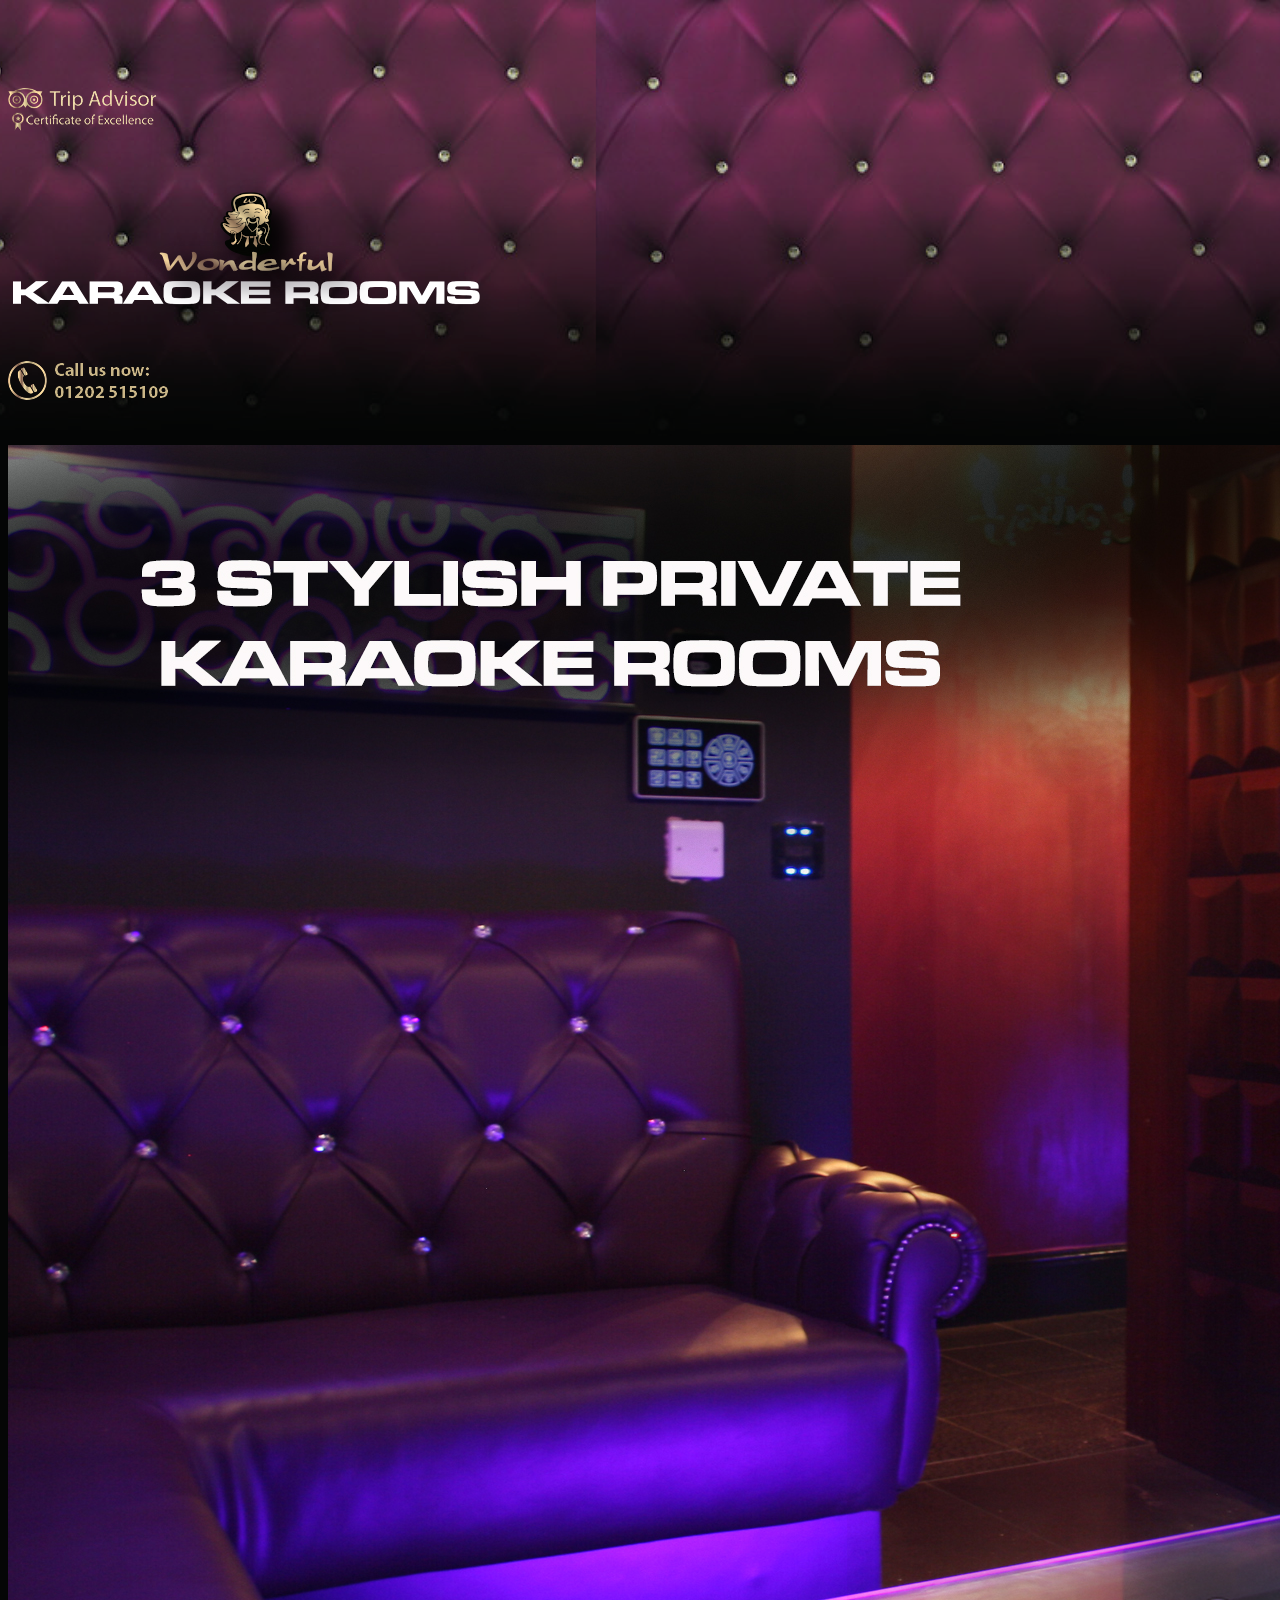
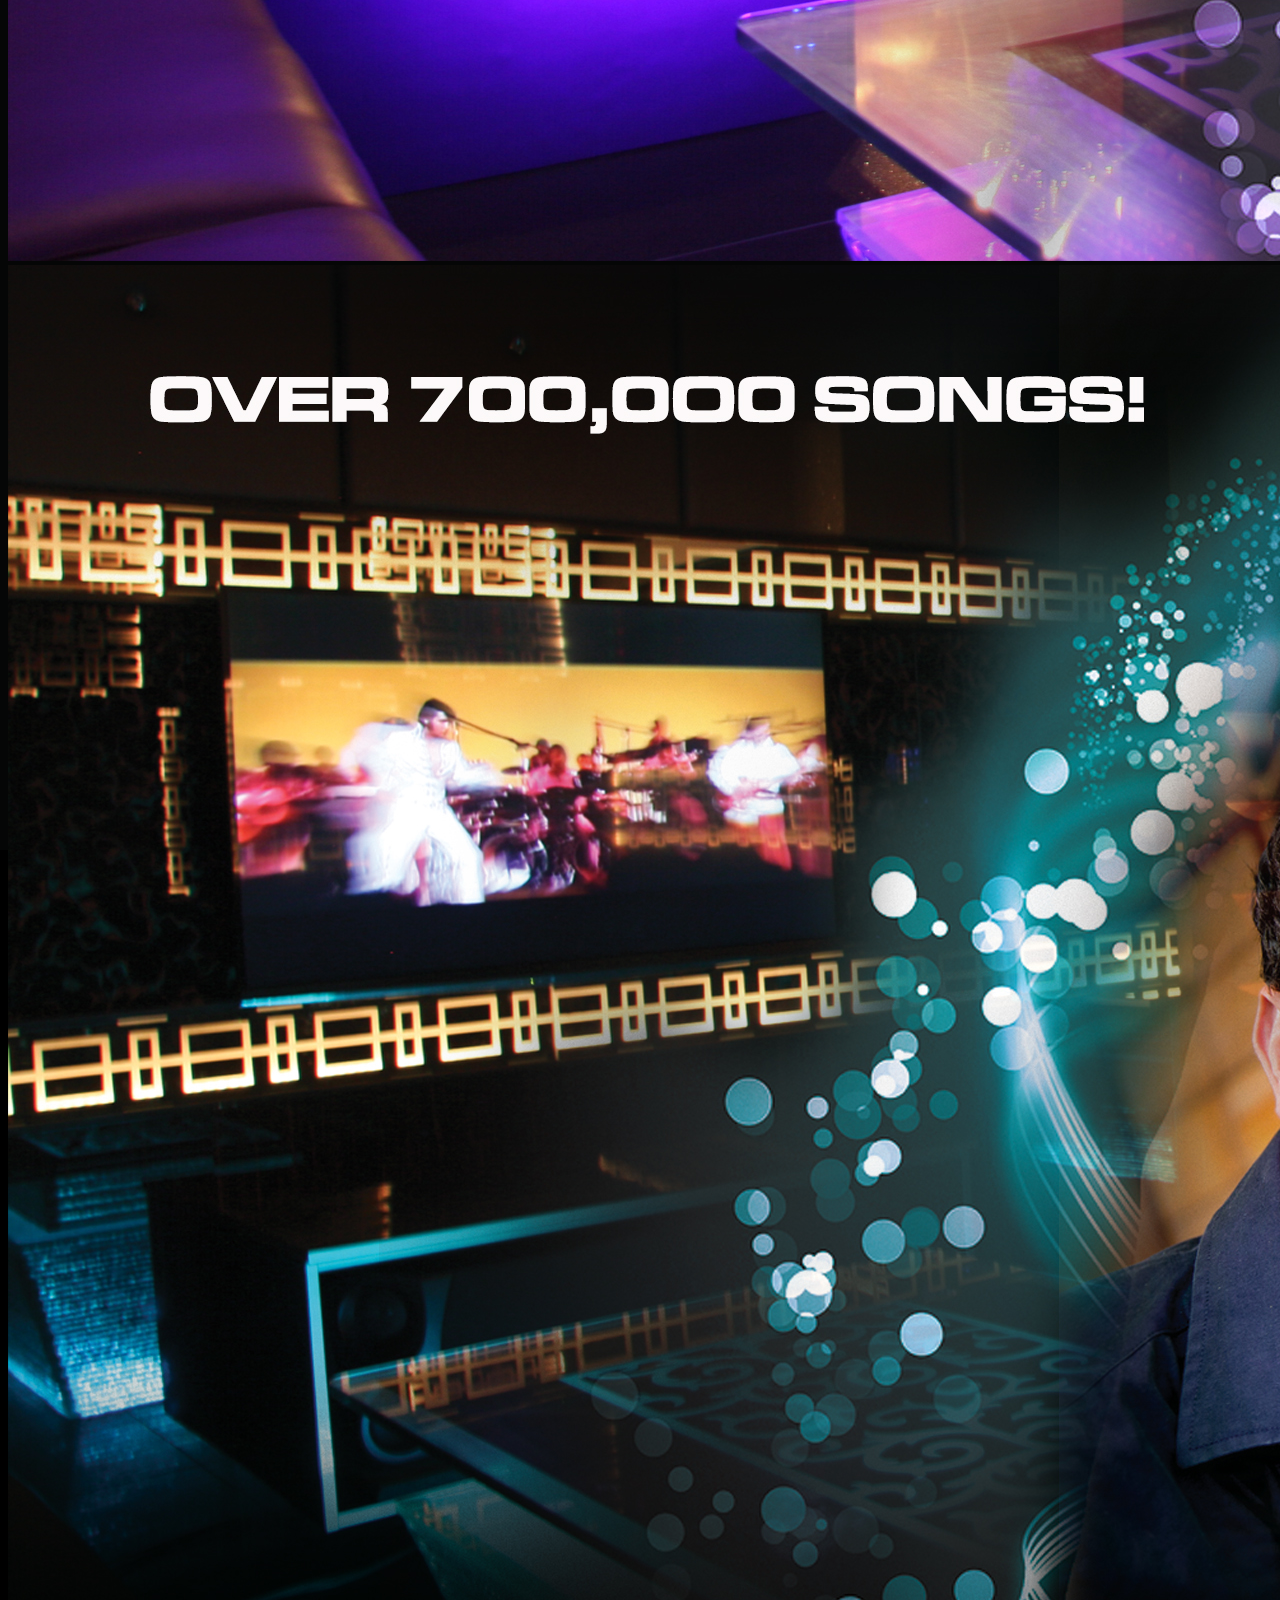
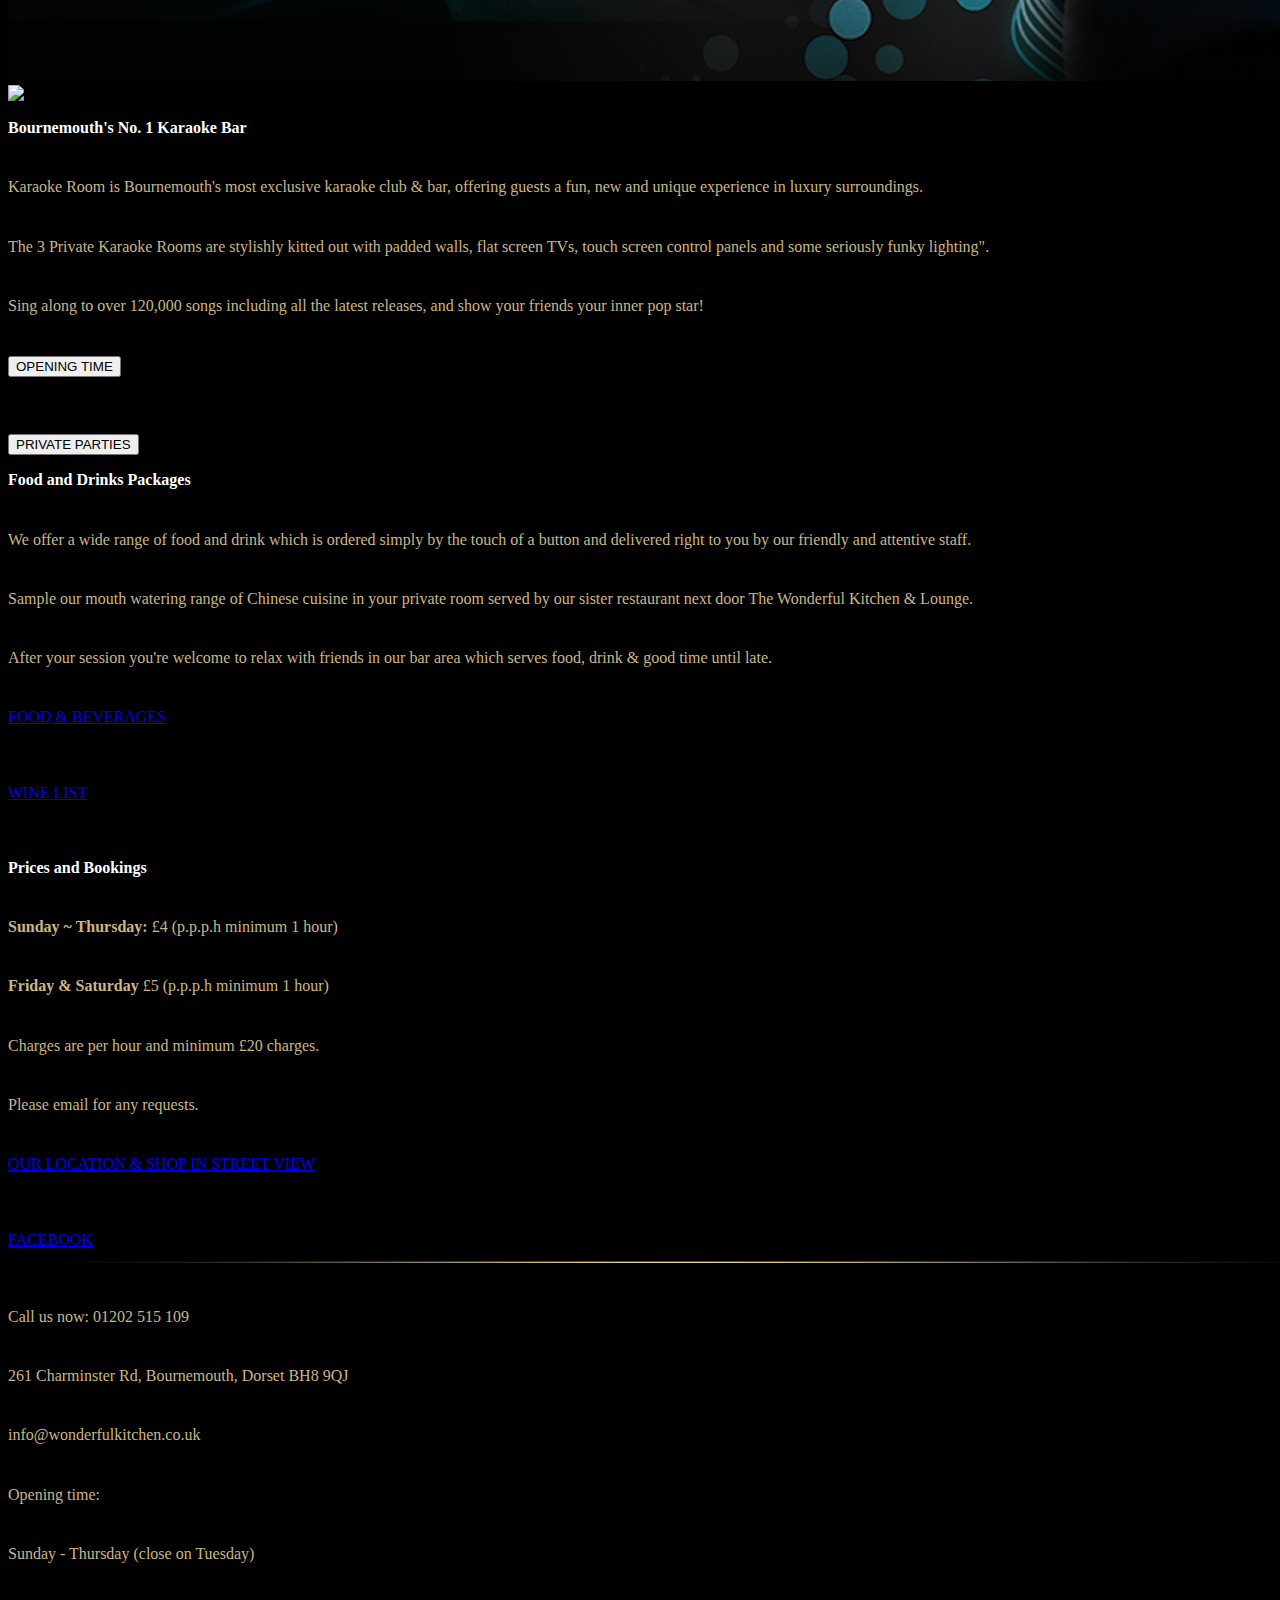
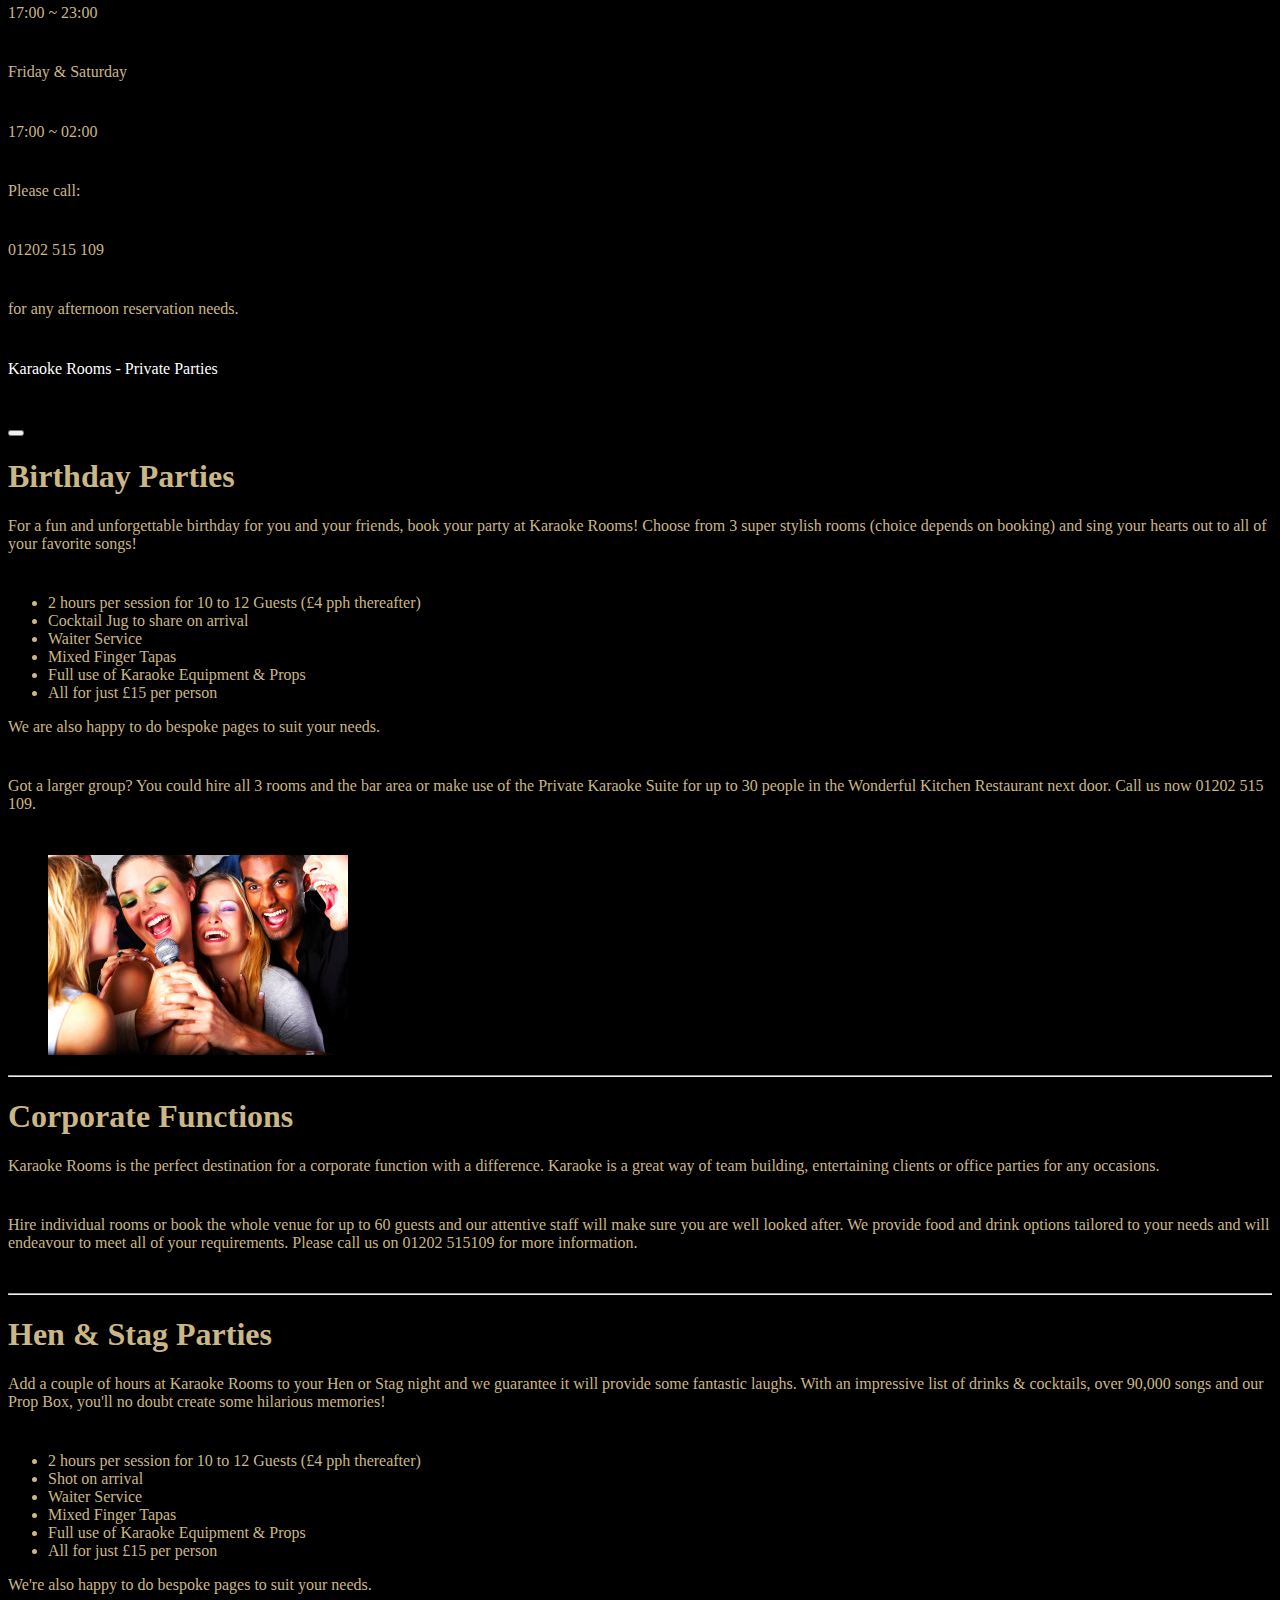
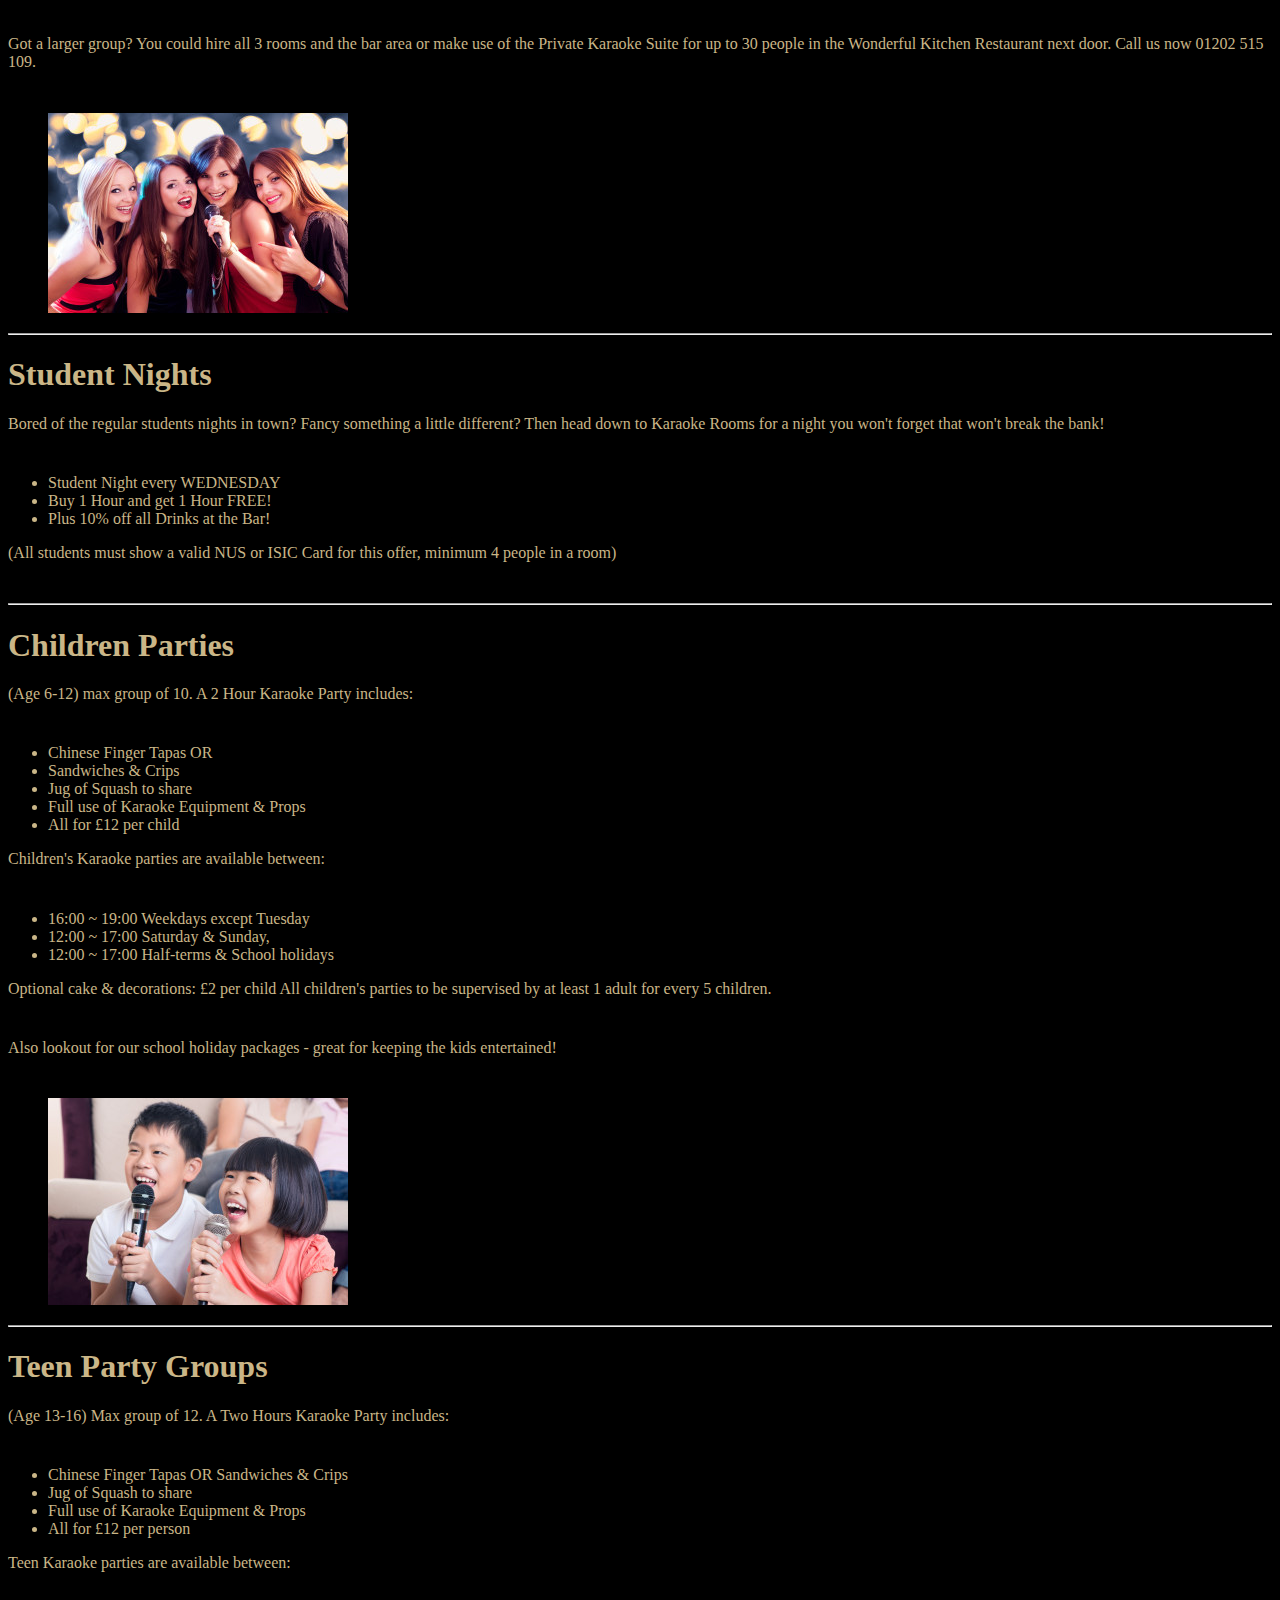
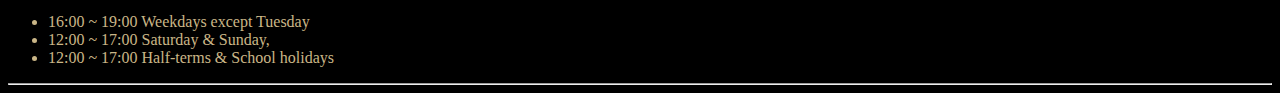
==== contents/html/karaoke/index.html @ a564f845 "fix: update karaoke rooms description." ====
<!DOCTYPE html>
<html lang="en">

<head>
    <meta charset="UTF-8">
    <meta name="viewport" content="width=device-width, initial-scale=1.0">
    <title>Wonderful Karaoke Rooms</title>
    <link rel="stylesheet" href="https://cdn.jsdelivr.net/npm/bulma@0.8.0/css/bulma.min.css">
    <link rel="stylesheet" href="https://cdn.jsdelivr.net/npm/bulma-carousel@4.0.4/dist/css/bulma-carousel.min.css">
    <link rel="stylesheet" href="../../../css/karaoke.css">
    <script defer src="https://use.fontawesome.com/releases/v5.3.1/js/all.js"></script>
</head>

<body background="../../../images/karaoke/backgroundK.png">
    <section class="hero is-fullheight">
        <div class="hero-head">
            <nav class="level">
                <p class="level-item has-text-centered">
                    <img src="../../../images/tripadvisory.png" alt="trip advisory">
                </p>
                <p class="level-item has-text-centered">
                    <a href="https://www.wonderfulkitchen.co.uk/">
                        <img src="../../../images/karaoke/karaoke-logo.png" alt="logo">
                    </a>
                </p>
                <p class="level-item has-text-centered">
                    <img src="../../../images/callus.png" alt="call us">
                </p>
            </nav>
        </div>
        <section class="section">
            <div class="container">
                <div id="carousel-demo" class="carousel">
                    <div class="item-1">
                        <img src="../../../images/karaoke/sliders/sliderK1.jpg" alt="First slide">
                    </div>
                    <div class="item-2">
                        <img src="../../../images/karaoke/sliders/sliderK2.jpg" alt="Second slide">
                    </div>
                    <div class="item-3">
                        <img src="../../../images/karaoke/sliders/sliderK3.png" alt="Third slide">
                    </div>
                </div>
            </div>
        </section>
        <section class="section">
            <div class="tile is-ancestor has-text-centered">
                <div class="tile is-parent">
                    <article class="tile is-child">
                        <p class="subtitle">Bournemouth&#39;s No. 1 Karaoke Bar</p>
                        <p>Karaoke Room is Bournemouth&#39;s most exclusive karaoke club &amp; bar,
                            offering guests a fun, new and unique experience in luxury surroundings.</p>
                        <p>The 3 Private Karaoke Rooms are stylishly kitted out with padded walls, flat screen
                            TVs, touch screen control panels and some seriously funky lighting".</p>
                        <p>Sing along to over 120,000 songs including all the latest releases, and show your
                            friends your inner pop star!</p>
                        <button class="button is-dark is-fullwidth modal-button" data-target="modal-hours"
                            aria-haspopup="true">OPENING TIME</button>
                        <p></p>
                        <button class="button is-dark is-fullwidth modal-button" data-target="modal-ter"
                            aria-haspopup="true">PRIVATE PARTIES</button>
                    </article>
                </div>
                <div class="tile is-parent">
                    <article class="tile is-child">
                        <p class="subtitle">Food and Drinks Packages</p>
                        <p>We offer a wide range of food and drink which is ordered simply by the touch of a button and
                            delivered right to you by our friendly and attentive staff.</p>
                        <p>Sample our mouth watering range of Chinese cuisine in your private room served by our sister
                            restaurant next door The Wonderful Kitchen &amp; Lounge.</p>
                        <p>After your session you&#39;re welcome to relax with friends in our bar area which serves
                            food, drink &amp; good time until late.</p>
                        <a class="button is-dark is-fullwidth" href="../../../contents/pdf/karaoke/karaoke_rooms_food_and_beverages.pdf" role="button"
                            target="_blank">FOOD & BEVERAGES</a>
                        <p></p>
                        <a class="button is-dark is-fullwidth" href="../../../contents/pdf/karaoke/karaoke_rooms_wine_list.pdf" role="button"
                            target="_blank">WINE LIST</a>
                        <p></p>
                    </article>
                </div>
                <div class="tile is-parent">
                    <article class="tile is-child">
                        <p class="subtitle">Prices and Bookings</p>
                        <p><b>Sunday ~ Thursday:</b> &#163;4 (p.p.p.h minimum 1 hour)</p>
                        <p><b>Friday &amp; Saturday</b> &#163;5 (p.p.p.h minimum 1 hour)</p>
                        <p>Charges are per hour and minimum &#163;20 charges.</p>
                        <p>Please email for any requests.</p>
                        <a class="button is-success is-fullwidth" href="https://goo.gl/maps/8s7UKmbwJpD2" role="
                            button" target="_blank">OUR LOCATION &amp; SHOP IN STREET VIEW</a>
                        <p></p>
                        <a class="button is-link is-fullwidth" href="https://www.facebook.com/wonderfulkitchen"
                            role="button" target="_blank">FACEBOOK</a>
                    </article>
                </div>
            </div>
        </section>
        <div id="largeline">
            <img src="../../../images/linelarge.png" alt="separator">
        </div>
        <div class="hero-foot">
            <div class="container has-text-centered">
                <p>Call us now: 01202 515 109</p>
                <p>261 Charminster Rd, Bournemouth, Dorset BH8 9QJ</p>
                <p>info@wonderfulkitchen.co.uk</p>
            </div>
        </div>
    </section>

    <!-- Karaoke Opening Hours -->
    <div id="modal-hours" class="modal">
        <div class="modal-background"></div>
        <div class="modal-card has-text-centered">
            <section class="modal-card-body">
                <div class="content">
                    <p>Opening time:</p>
                    <p>Sunday - Thursday (close on Tuesday)</p>
                    <p>17:00 ~ 23:00</p>
                    <p>Friday & Saturday</p>
                    <p>17:00 ~ 02:00</p>
                    <p>Please call:</p>
                    <p>01202 515 109</p>
                    <p>for any afternoon reservation needs.</p>
                </div>
            </section>
        </div>
    </div>

    <!-- Karaoke Info Modal -->
    <div id="modal-ter" class="modal">
        <div class="modal-background"></div>
        <div class="modal-card">
            <header class="modal-card-head">
                <p class="modal-card-title has-text-centered">Karaoke Rooms - Private Parties</p>
                <button class="delete" aria-label="close"></button>
            </header>
            <section class="modal-card-body">
                <div class="content">
                    <h1 class="has-text-centered">Birthday Parties</h1>
                    <p>For a fun and unforgettable birthday for you and your friends, book your party at Karaoke Rooms!
                        Choose from 3 super stylish rooms (choice depends on booking) and sing your hearts out to all of
                        your favorite songs!</p>
                    <ul>
                        <li>2 hours per session for 10 to 12 Guests (&#163;4 pph thereafter)</li>
                        <li>Cocktail Jug to share on arrival</li>
                        <li>Waiter Service</li>
                        <li>Mixed Finger Tapas</li>
                        <li>Full use of Karaoke Equipment &amp; Props</li>
                        <li>All for just &#163;15 per person</li>
                    </ul>
                    <p>We are also happy to do bespoke pages to suit your needs.</p>
                    <p>Got a larger group? You could hire all 3 rooms and the bar area or make use of the Private
                        Karaoke Suite for up to 30 people in the Wonderful Kitchen Restaurant next door. Call us now
                        01202 515 109.</p>
                    <figure class="image is-4by3">
                        <img src="../../../images/karaoke/birthday.jpg" alt="Birthday Parties">
                    </figure>
                    <hr />
                    <h1 class="has-text-centered">Corporate Functions</h1>
                    <p>Karaoke Rooms is the perfect destination for a corporate function with a difference. Karaoke is a
                        great way of team building, entertaining clients or office parties for any occasions.</p>
                    <p>Hire individual rooms or book the whole venue for up to 60 guests and our attentive staff will
                        make sure you are well looked after. We provide food and drink options tailored to your needs
                        and will endeavour to meet all of your requirements. Please call us on 01202 515109 for more
                        information.</p>
                    <hr />
                    <h1 class="has-text-centered">Hen &amp; Stag Parties</h1>
                    <p>Add a couple of hours at Karaoke Rooms to your Hen or Stag night and we guarantee it will provide
                        some fantastic laughs. With an impressive list of drinks &amp; cocktails, over 90,000 songs and
                        our Prop Box, you&#39;ll no doubt create some hilarious memories!</p>
                    <ul>
                        <li>2 hours per session for 10 to 12 Guests (&#163;4 pph thereafter)</li>
                        <li>Shot on arrival</li>
                        <li>Waiter Service</li>
                        <li>Mixed Finger Tapas</li>
                        <li>Full use of Karaoke Equipment &amp; Props</li>
                        <li>All for just &#163;15 per person</li>
                    </ul>
                    <p>We&#39;re also happy to do bespoke pages to suit your needs.</p>
                    <p>Got a larger group? You could hire all 3 rooms and the bar area or make use of the Private
                        Karaoke Suite for up to 30 people in the Wonderful Kitchen Restaurant next door. Call us now
                        01202 515 109.</p>
                    <figure class="image is-4by3">
                        <img src="../../../images/karaoke/henNight.jpg" alt="Hen &amp; Stag Parties">
                    </figure>
                    <hr />
                    <h1 class="has-text-centered">Student Nights</h1>
                    <p>Bored of the regular students nights in town? Fancy something a little different? Then head down
                        to Karaoke Rooms for a night you won&#39;t forget that won&#39;t break the bank!</p>
                    <ul>
                        <li>Student Night every WEDNESDAY</li>
                        <li>Buy 1 Hour and get 1 Hour FREE!</li>
                        <li>Plus 10% off all Drinks at the Bar!</li>
                    </ul>
                    <p>(All students must show a valid NUS or ISIC Card for this offer, minimum 4 people in a room)</p>
                    <hr />
                    <h1 class="has-text-centered">Children Parties</h1>
                    <p>(Age 6-12) max group of 10. A 2 Hour Karaoke Party includes:</p>
                    <ul>
                        <li>Chinese Finger Tapas OR</li>
                        <li>Sandwiches &amp; Crips</li>
                        <li>Jug of Squash to share</li>
                        <li>Full use of Karaoke Equipment &amp; Props</li>
                        <li>All for &#163;12 per child</li>
                    </ul>
                    <p>Children&#39;s Karaoke parties are available between:</p>
                    <ul>
                        <li>16:00 ~ 19:00 Weekdays except Tuesday</li>
                        <li>12:00 ~ 17:00 Saturday &amp; Sunday,</li>
                        <li>12:00 ~ 17:00 Half-terms &amp; School holidays</li>
                    </ul>
                    <p>Optional cake &amp; decorations: &#163;2 per child All children&#39;s parties to be
                        supervised by at least 1 adult for every 5 children.</p>
                    <p>Also lookout for our school holiday packages - great for keeping the kids entertained!</p>
                    <figure class="image is-4by3">
                        <img src="../../../images/karaoke/children.jpg" alt="Children Parties">
                    </figure>
                    <hr />
                    <h1 class="has-text-centered">Teen Party Groups</h1>
                    <p>(Age 13-16) Max group of 12. A Two Hours Karaoke Party includes:</p>
                    <ul>
                        <li>Chinese Finger Tapas OR Sandwiches &amp; Crips</li>
                        <li>Jug of Squash to share</li>
                        <li>Full use of Karaoke Equipment &amp; Props</li>
                        <li>All for &#163;12 per person</li>
                    </ul>
                    <p>Teen Karaoke parties are available between:</p>
                    <ul>
                        <li>16:00 ~ 19:00 Weekdays except Tuesday</li>
                        <li>12:00 ~ 17:00 Saturday &amp; Sunday,</li>
                        <li>12:00 ~ 17:00 Half-terms &amp; School holidays</li>
                    </ul>
                    <hr />
                </div>
            </section>
        </div>
    </div>

    <script src="../../../js/modal.js"></script>
    <script src="https://cdn.jsdelivr.net/npm/bulma-carousel@4.0.4/dist/js/bulma-carousel.min.js"></script>
    <script>
        bulmaCarousel.attach('#carousel-demo', {
            slidesToScroll: 1,
            slidesToShow: 1
        });
    </script>
</body>

</html>
---- css/karaoke.css ----
body {
    background-color: black;
    background-image: url("../images/karaoke/backgroundK.png");
    background-repeat: repeat-x;
}

p {
    color: #cab687;
    padding-bottom: 2%;
}

p a {
    color: #cab687;
}

p.subtitle {
    font-weight: bold;
    color: white;
}

ul {
    color: #000;
}

.level {
    padding-top: 5%;
}

.hero-body {
    padding-top: 5%;
}

#largeline {
    text-align: center;
    padding-bottom: 2%;
}

#modal-hours .modal-card-head {
        background-color: black;
}

#modal-hours .modal-card-head p{
        color: white;
}

#modal-hours .modal-card-body {
        background-color: black;
}

#modal-ter .modal-card-head {
        background-color: black;
}

#modal-ter .modal-card-head p{
        color: white;
}

#modal-ter .modal-card-body {
        background-color: black;
}

#modal-ter .modal-card-body h1{
        color: #cab687;
}

#modal-ter .modal-card-body hr{
        background-color: #cab687;
}

#modal-ter .modal-card-body ul li{
        color: #cab687;
}
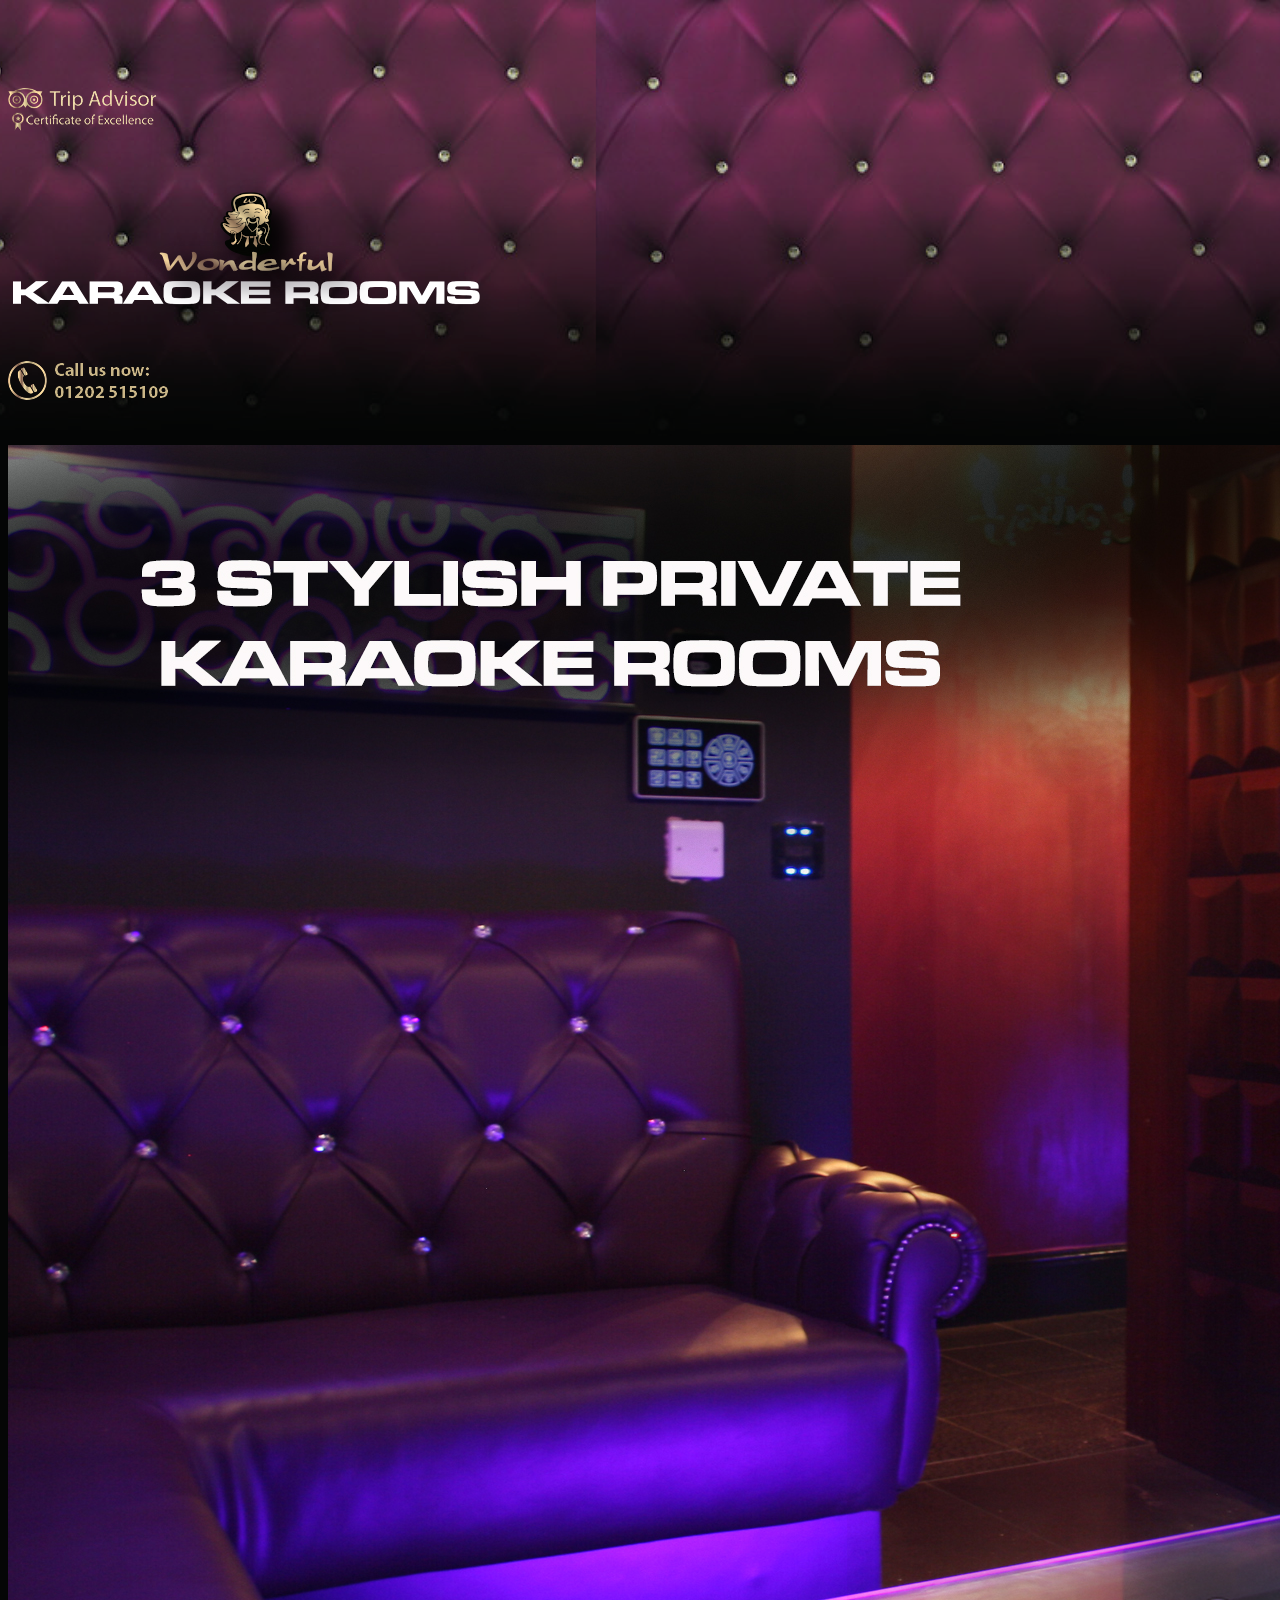
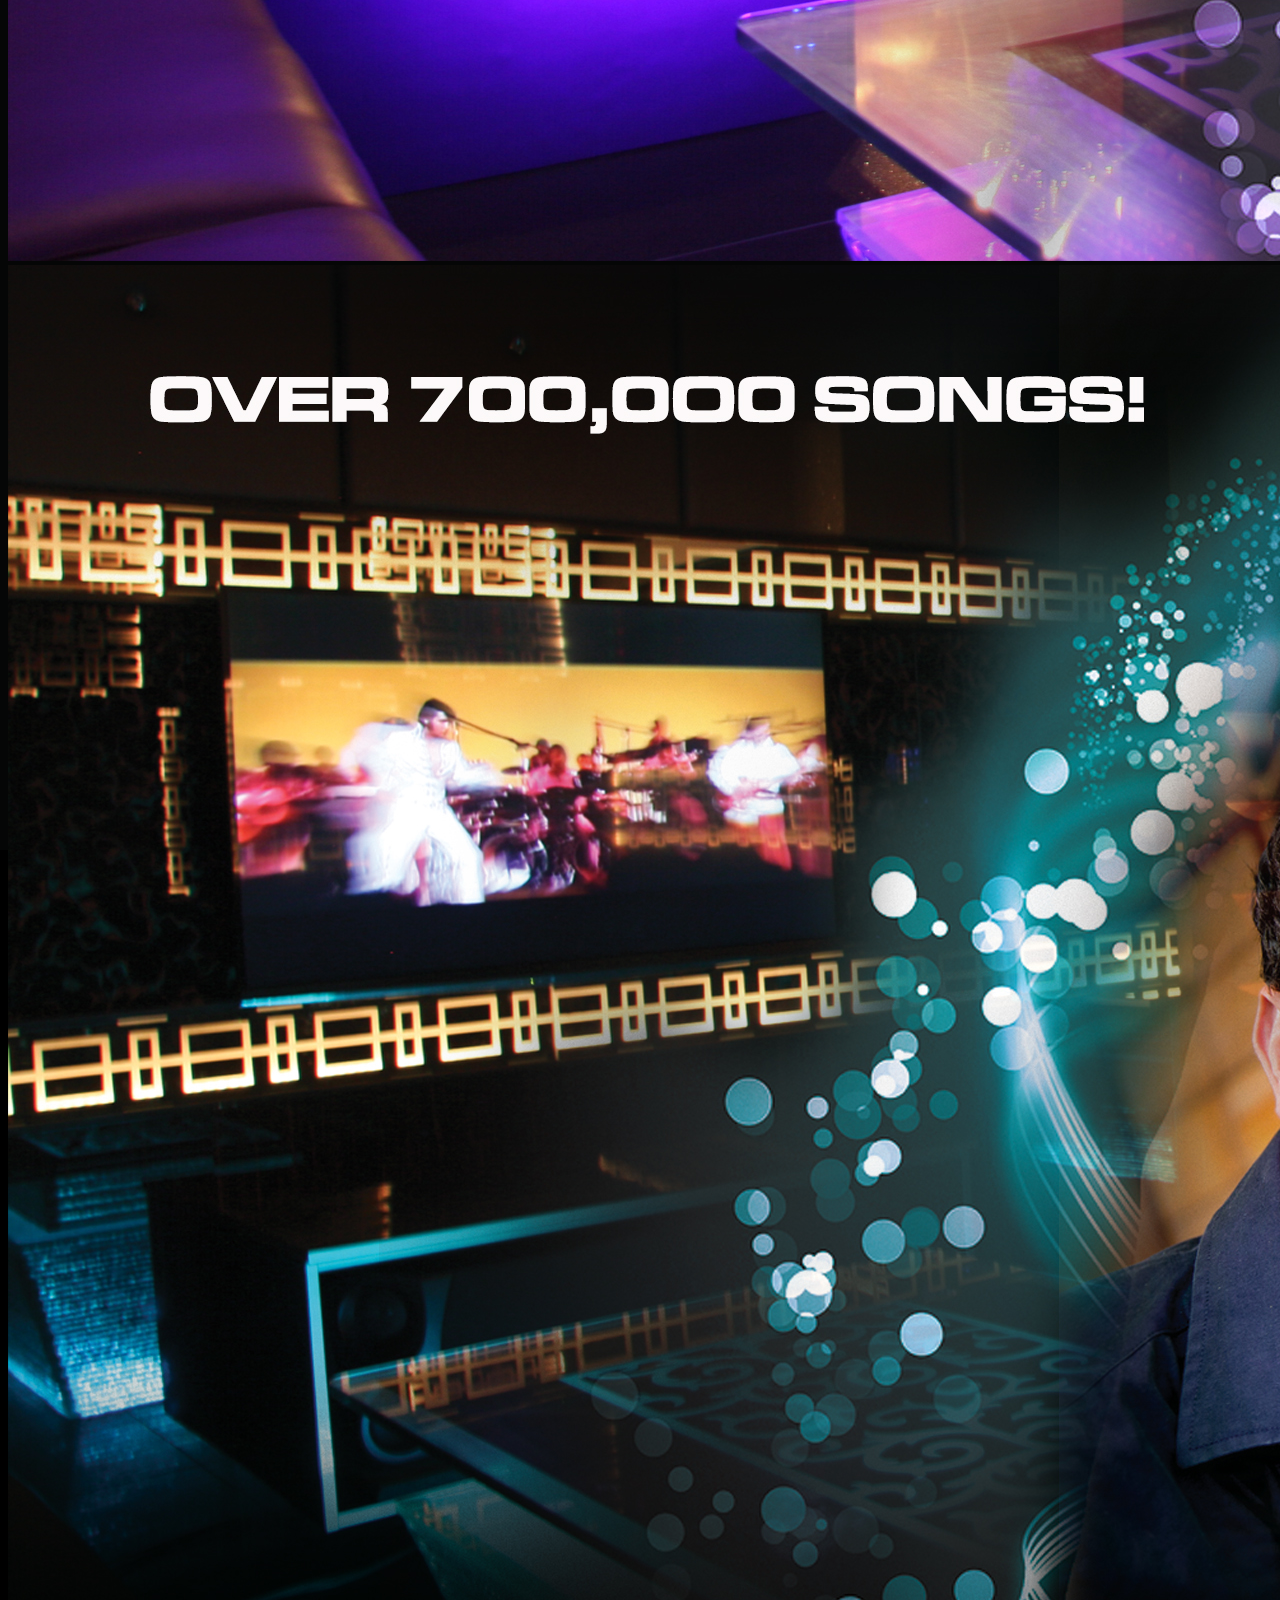
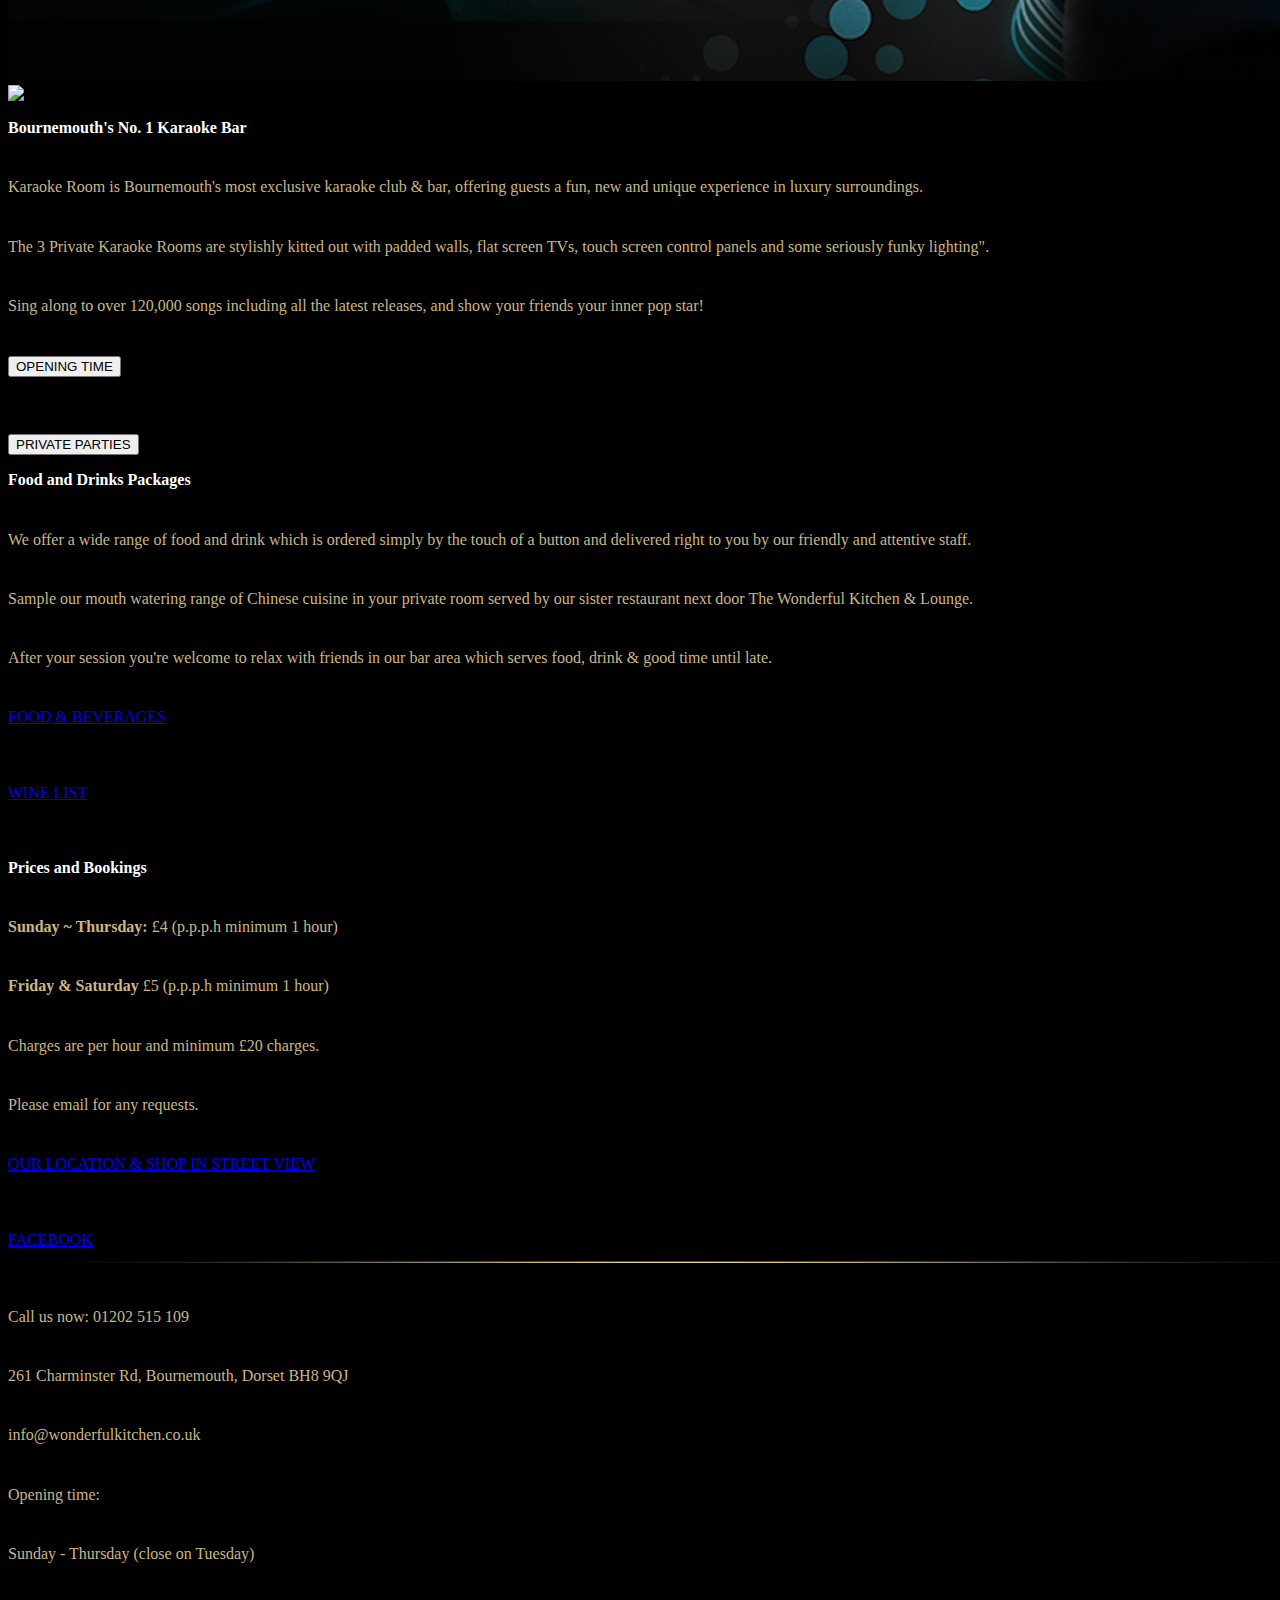
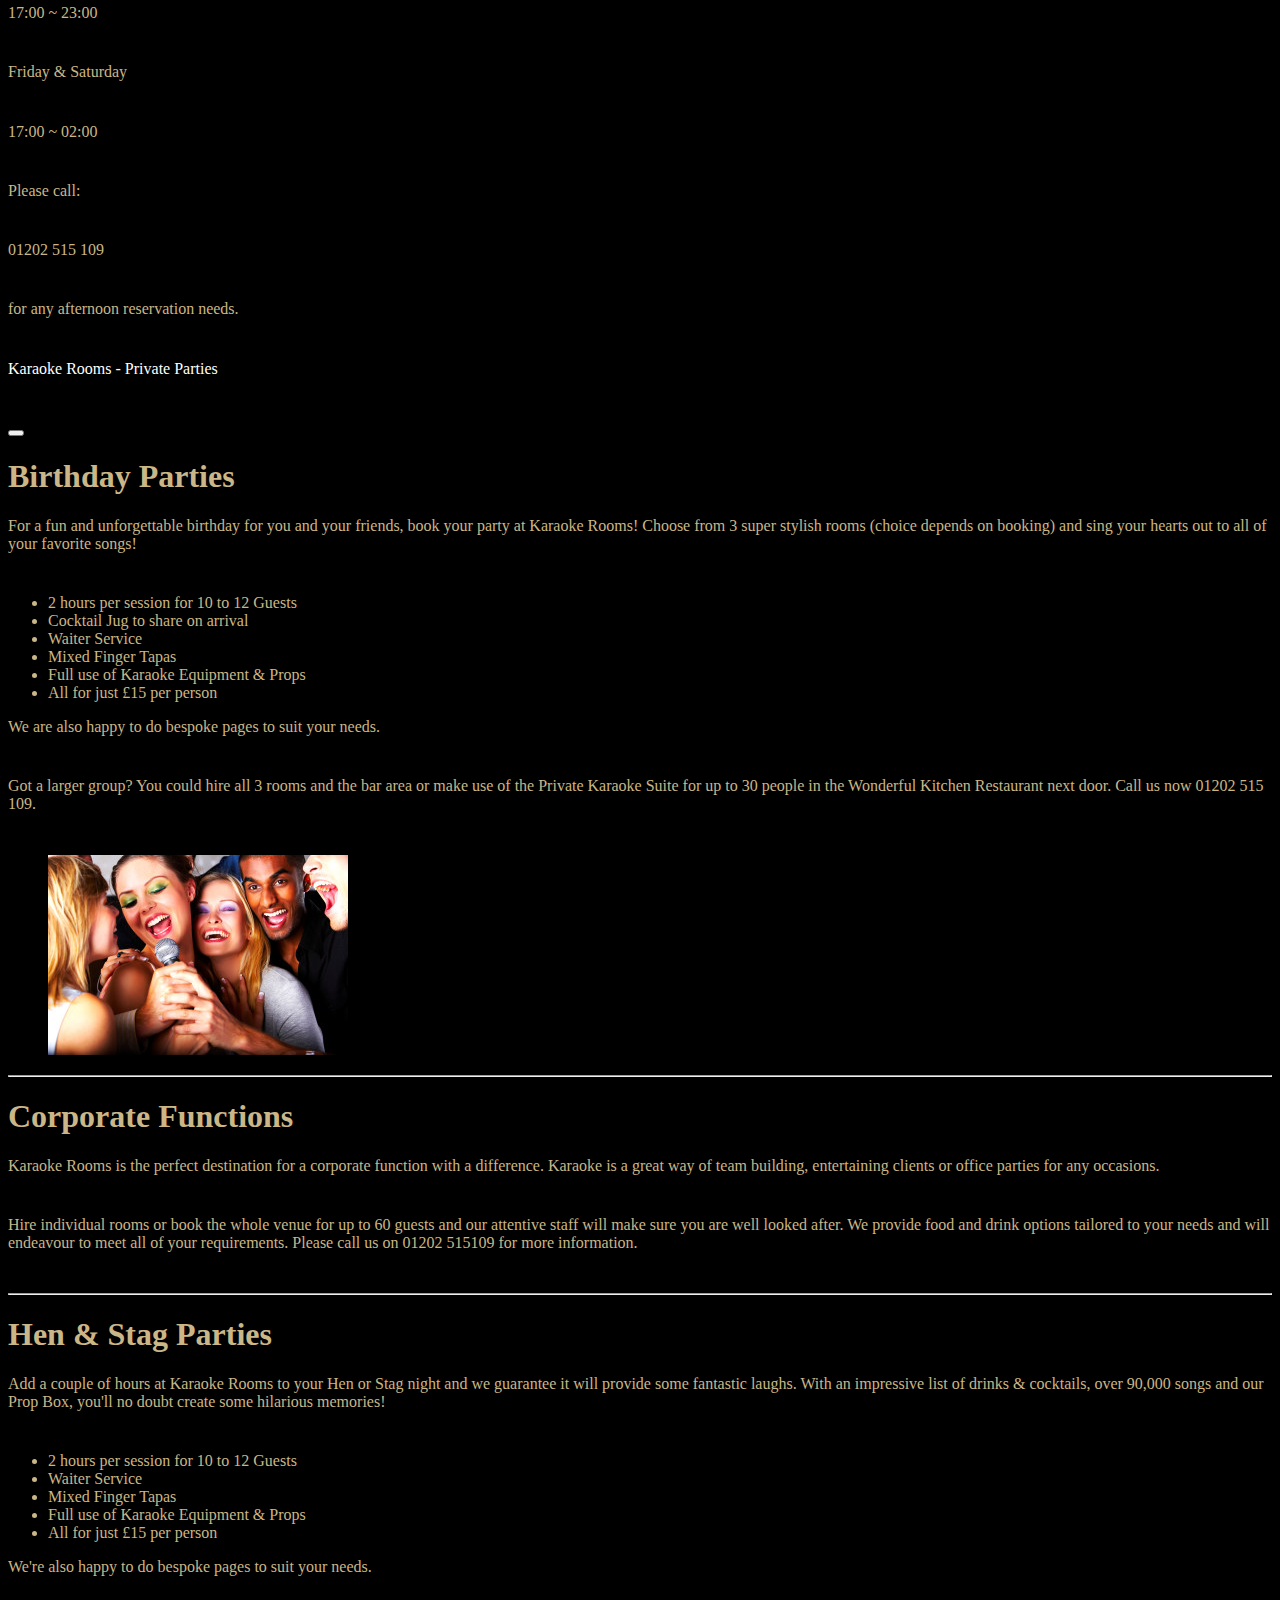
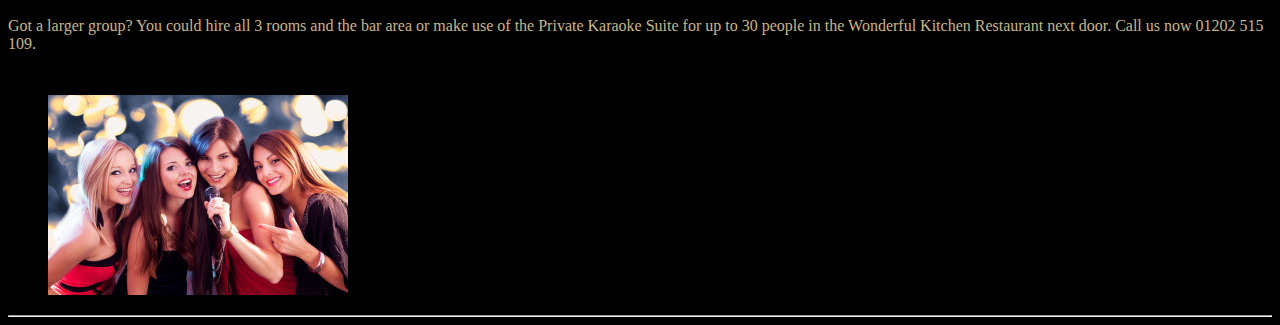
==== commit 4ad87852: "fix: update takeaway menu and karaoke parties." ====
--- a/contents/html/karaoke/index.html
+++ b/contents/html/karaoke/index.html
@@ -140,7 +140,7 @@
                         Choose from 3 super stylish rooms (choice depends on booking) and sing your hearts out to all of
                         your favorite songs!</p>
                     <ul>
-                        <li>2 hours per session for 10 to 12 Guests (&#163;4 pph thereafter)</li>
+                        <li>2 hours per session for 10 to 12 Guests</li>
                         <li>Cocktail Jug to share on arrival</li>
                         <li>Waiter Service</li>
                         <li>Mixed Finger Tapas</li>
@@ -168,8 +168,7 @@
                         some fantastic laughs. With an impressive list of drinks &amp; cocktails, over 90,000 songs and
                         our Prop Box, you&#39;ll no doubt create some hilarious memories!</p>
                     <ul>
-                        <li>2 hours per session for 10 to 12 Guests (&#163;4 pph thereafter)</li>
-                        <li>Shot on arrival</li>
+                        <li>2 hours per session for 10 to 12 Guests</li>
                         <li>Waiter Service</li>
                         <li>Mixed Finger Tapas</li>
                         <li>Full use of Karaoke Equipment &amp; Props</li>
@@ -183,53 +182,6 @@
                         <img src="../../../images/karaoke/henNight.jpg" alt="Hen &amp; Stag Parties">
                     </figure>
                     <hr />
-                    <h1 class="has-text-centered">Student Nights</h1>
-                    <p>Bored of the regular students nights in town? Fancy something a little different? Then head down
-                        to Karaoke Rooms for a night you won&#39;t forget that won&#39;t break the bank!</p>
-                    <ul>
-                        <li>Student Night every WEDNESDAY</li>
-                        <li>Buy 1 Hour and get 1 Hour FREE!</li>
-                        <li>Plus 10% off all Drinks at the Bar!</li>
-                    </ul>
-                    <p>(All students must show a valid NUS or ISIC Card for this offer, minimum 4 people in a room)</p>
-                    <hr />
-                    <h1 class="has-text-centered">Children Parties</h1>
-                    <p>(Age 6-12) max group of 10. A 2 Hour Karaoke Party includes:</p>
-                    <ul>
-                        <li>Chinese Finger Tapas OR</li>
-                        <li>Sandwiches &amp; Crips</li>
-                        <li>Jug of Squash to share</li>
-                        <li>Full use of Karaoke Equipment &amp; Props</li>
-                        <li>All for &#163;12 per child</li>
-                    </ul>
-                    <p>Children&#39;s Karaoke parties are available between:</p>
-                    <ul>
-                        <li>16:00 ~ 19:00 Weekdays except Tuesday</li>
-                        <li>12:00 ~ 17:00 Saturday &amp; Sunday,</li>
-                        <li>12:00 ~ 17:00 Half-terms &amp; School holidays</li>
-                    </ul>
-                    <p>Optional cake &amp; decorations: &#163;2 per child All children&#39;s parties to be
-                        supervised by at least 1 adult for every 5 children.</p>
-                    <p>Also lookout for our school holiday packages - great for keeping the kids entertained!</p>
-                    <figure class="image is-4by3">
-                        <img src="../../../images/karaoke/children.jpg" alt="Children Parties">
-                    </figure>
-                    <hr />
-                    <h1 class="has-text-centered">Teen Party Groups</h1>
-                    <p>(Age 13-16) Max group of 12. A Two Hours Karaoke Party includes:</p>
-                    <ul>
-                        <li>Chinese Finger Tapas OR Sandwiches &amp; Crips</li>
-                        <li>Jug of Squash to share</li>
-                        <li>Full use of Karaoke Equipment &amp; Props</li>
-                        <li>All for &#163;12 per person</li>
-                    </ul>
-                    <p>Teen Karaoke parties are available between:</p>
-                    <ul>
-                        <li>16:00 ~ 19:00 Weekdays except Tuesday</li>
-                        <li>12:00 ~ 17:00 Saturday &amp; Sunday,</li>
-                        <li>12:00 ~ 17:00 Half-terms &amp; School holidays</li>
-                    </ul>
-                    <hr />
                 </div>
             </section>
         </div>
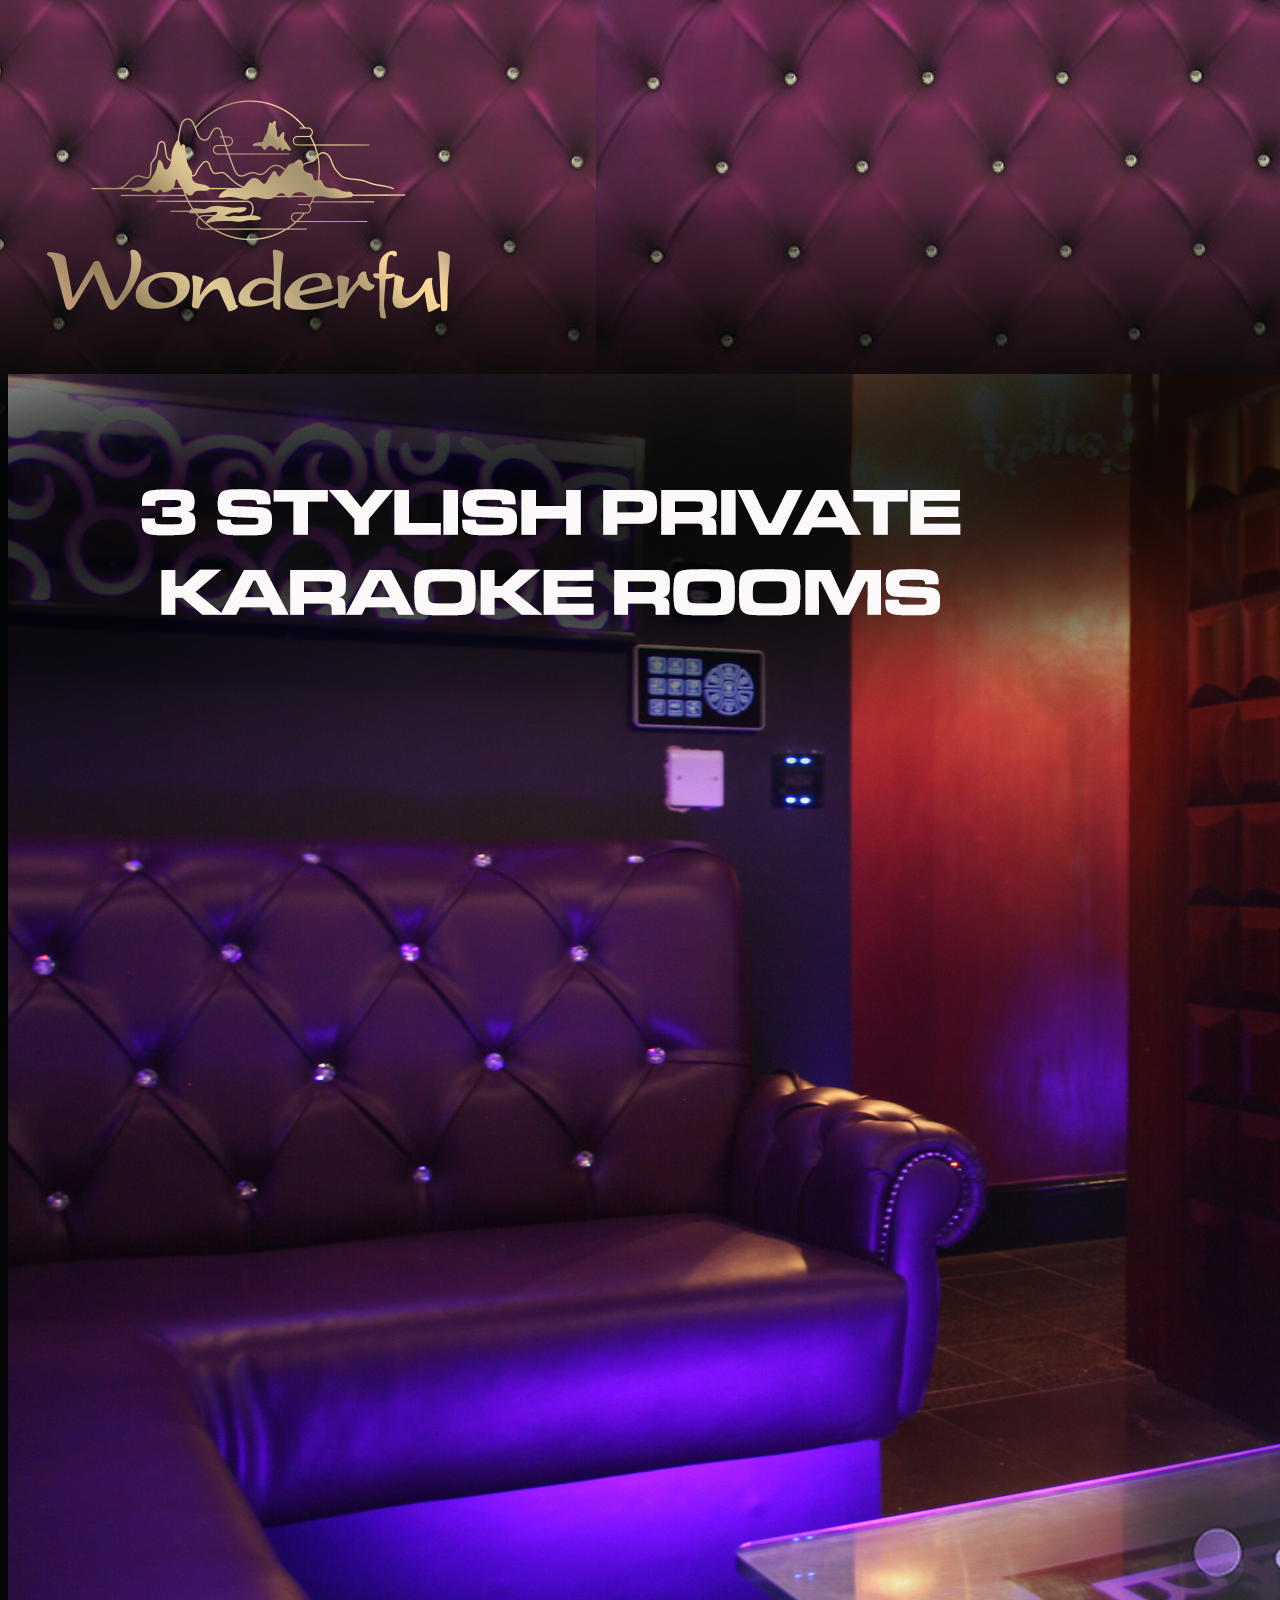
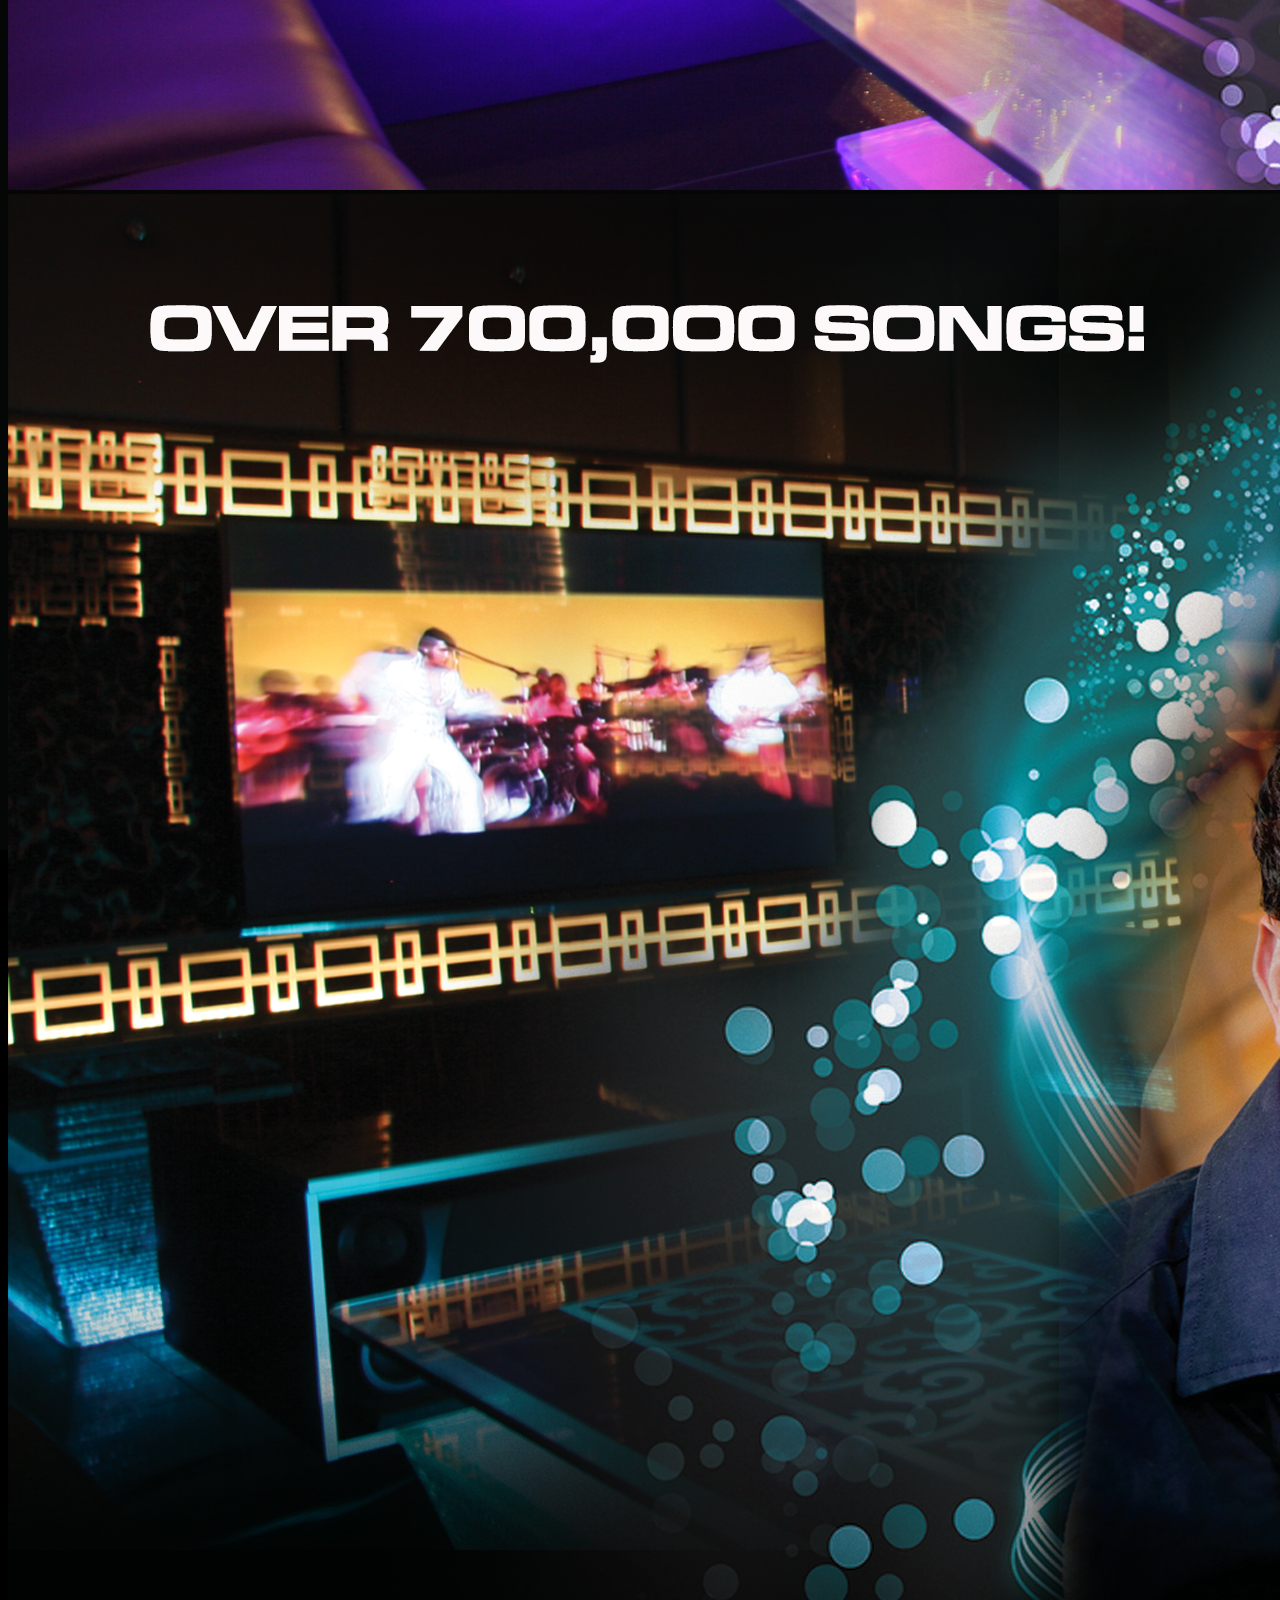
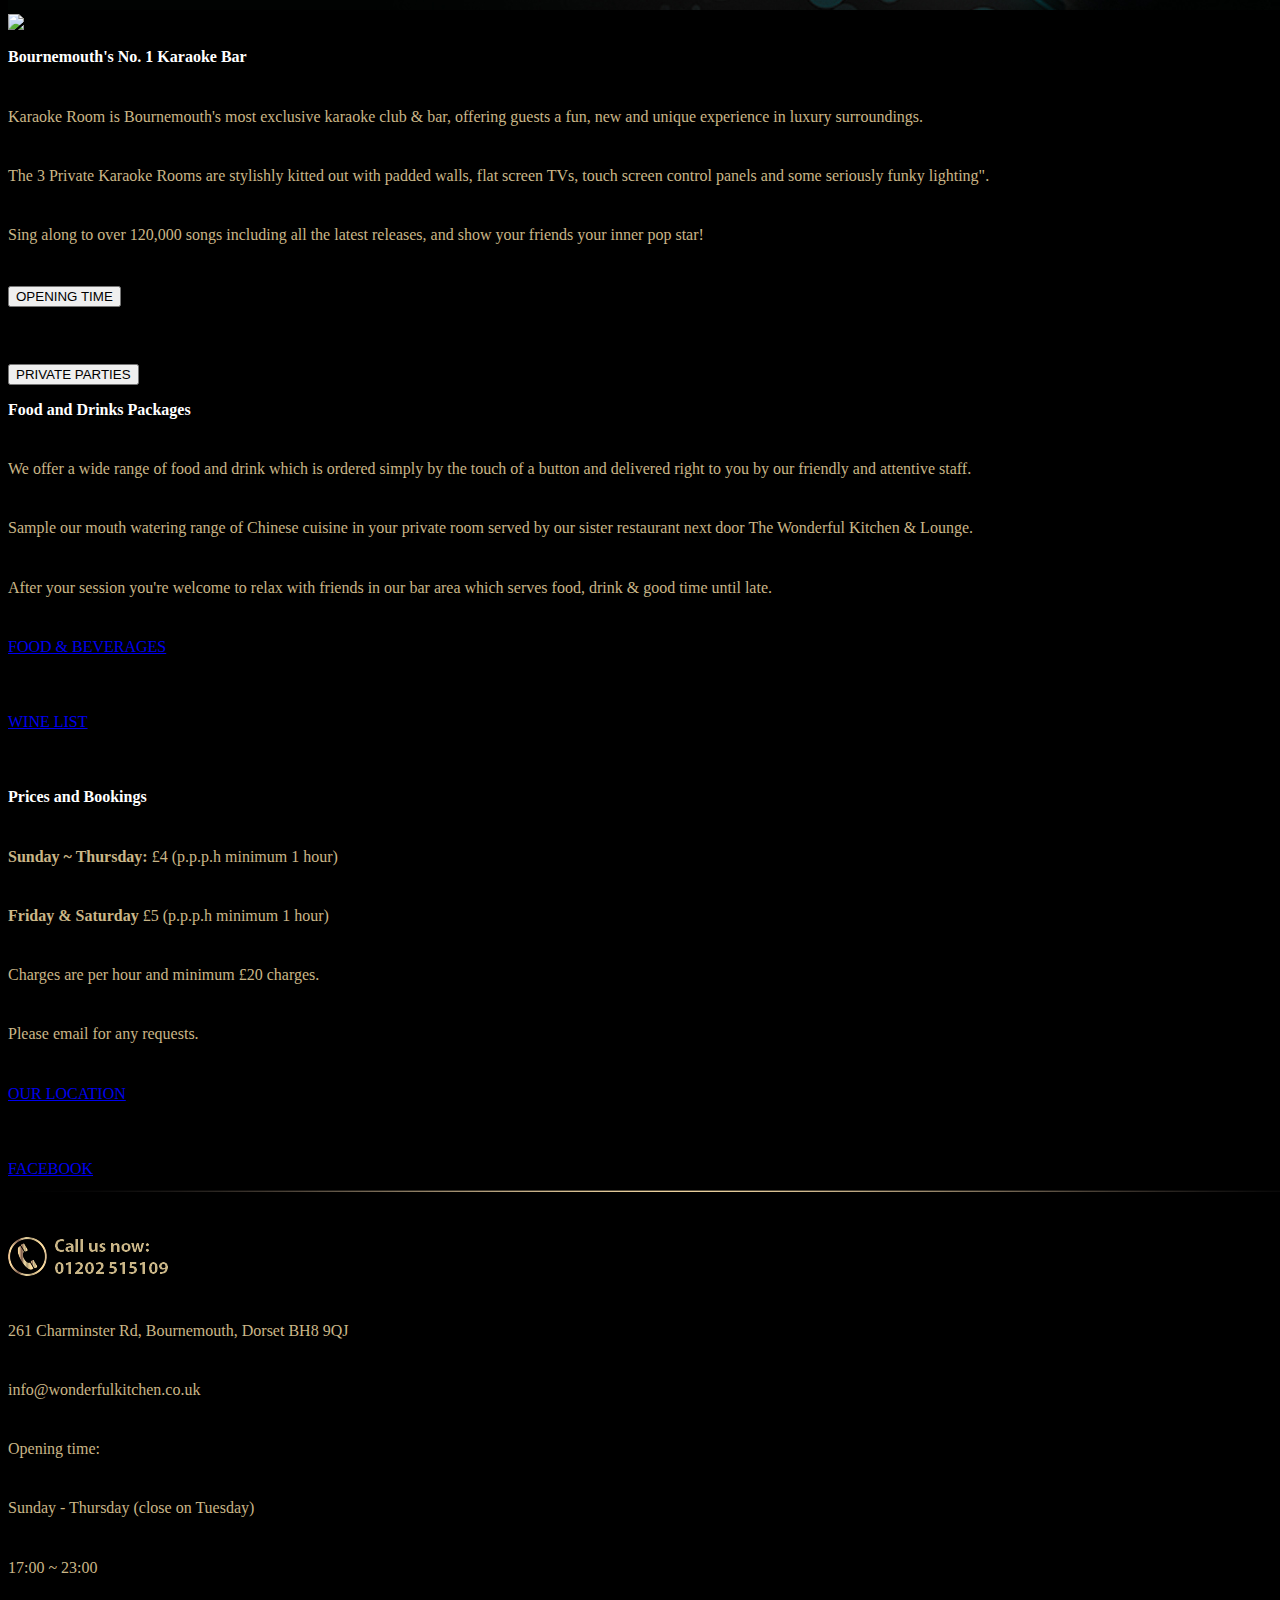
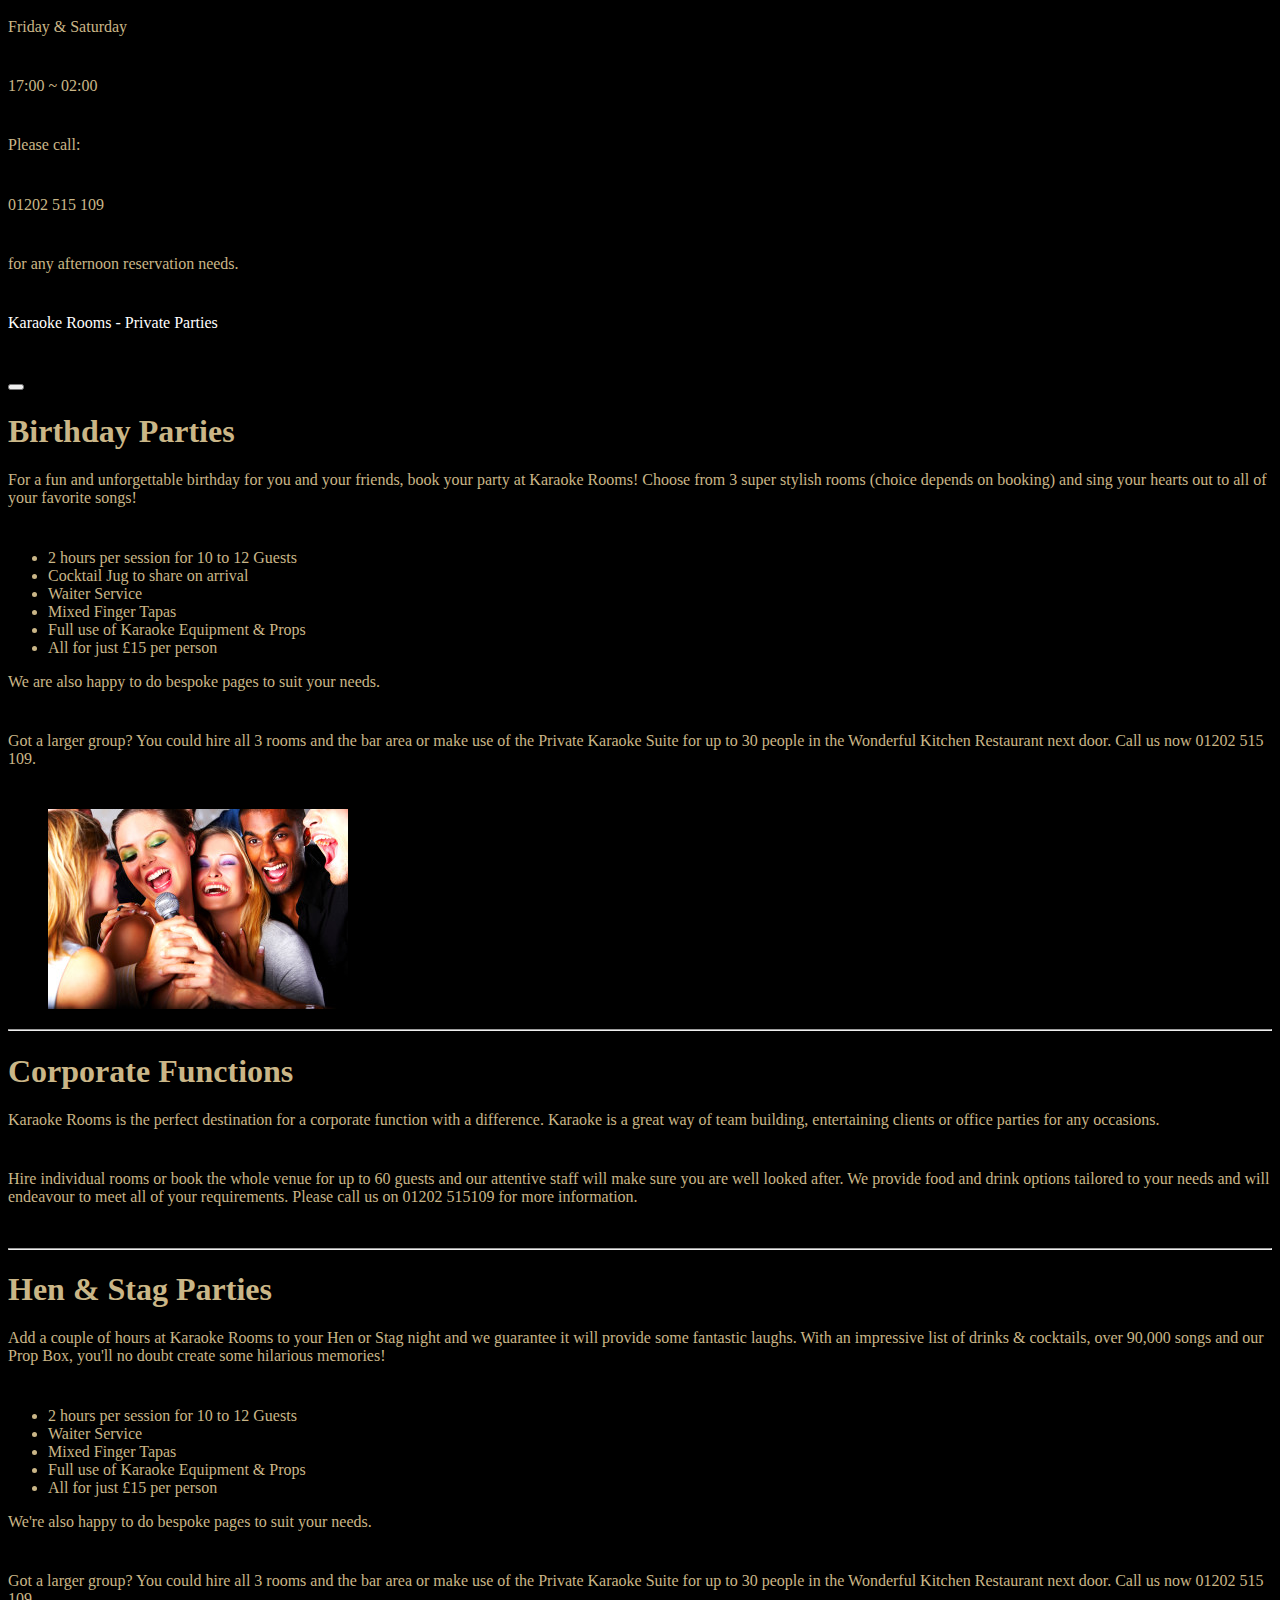
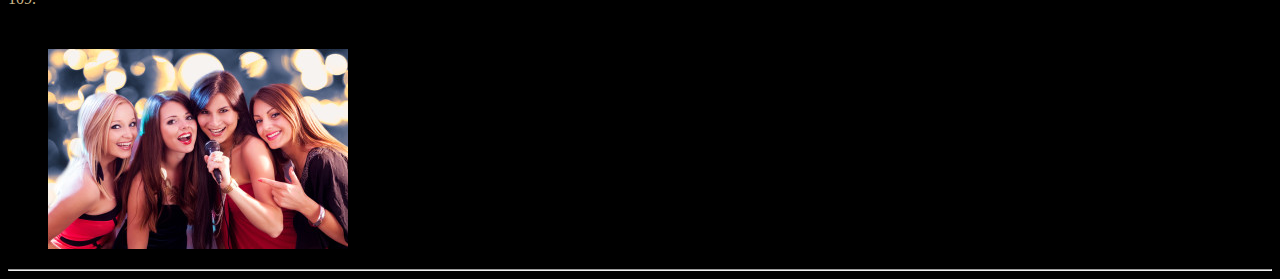
==== commit 3313a651: "fix: update garden description and call us info" ====
--- a/contents/html/karaoke/index.html
+++ b/contents/html/karaoke/index.html
@@ -5,7 +5,7 @@
     <meta charset="UTF-8">
     <meta name="viewport" content="width=device-width, initial-scale=1.0">
     <title>Wonderful Karaoke Rooms</title>
-    <link rel="stylesheet" href="https://cdn.jsdelivr.net/npm/bulma@0.8.0/css/bulma.min.css">
+    <link rel="stylesheet" href="https://cdn.jsdelivr.net/npm/bulma@0.9.4/css/bulma.min.css">
     <link rel="stylesheet" href="https://cdn.jsdelivr.net/npm/bulma-carousel@4.0.4/dist/css/bulma-carousel.min.css">
     <link rel="stylesheet" href="../../../css/karaoke.css">
     <script defer src="https://use.fontawesome.com/releases/v5.3.1/js/all.js"></script>
@@ -16,15 +16,9 @@
         <div class="hero-head">
             <nav class="level">
                 <p class="level-item has-text-centered">
-                    <img src="../../../images/tripadvisory.png" alt="trip advisory">
-                </p>
-                <p class="level-item has-text-centered">
                     <a href="https://www.wonderfulkitchen.co.uk/">
-                        <img src="../../../images/karaoke/karaoke-logo.png" alt="logo">
+                        <img src="../../../images/logo.png" alt="logo">
                     </a>
-                </p>
-                <p class="level-item has-text-centered">
-                    <img src="../../../images/callus.png" alt="call us">
                 </p>
             </nav>
         </div>
@@ -86,7 +80,7 @@
                         <p>Charges are per hour and minimum &#163;20 charges.</p>
                         <p>Please email for any requests.</p>
                         <a class="button is-success is-fullwidth" href="https://goo.gl/maps/8s7UKmbwJpD2" role="
-                            button" target="_blank">OUR LOCATION &amp; SHOP IN STREET VIEW</a>
+                            button" target="_blank">OUR LOCATION</a>
                         <p></p>
                         <a class="button is-link is-fullwidth" href="https://www.facebook.com/wonderfulkitchen"
                             role="button" target="_blank">FACEBOOK</a>
@@ -99,7 +93,7 @@
         </div>
         <div class="hero-foot">
             <div class="container has-text-centered">
-                <p>Call us now: 01202 515 109</p>
+                <p><img src="../../../images/callus.png" alt="call us"></p>
                 <p>261 Charminster Rd, Bournemouth, Dorset BH8 9QJ</p>
                 <p>info@wonderfulkitchen.co.uk</p>
             </div>
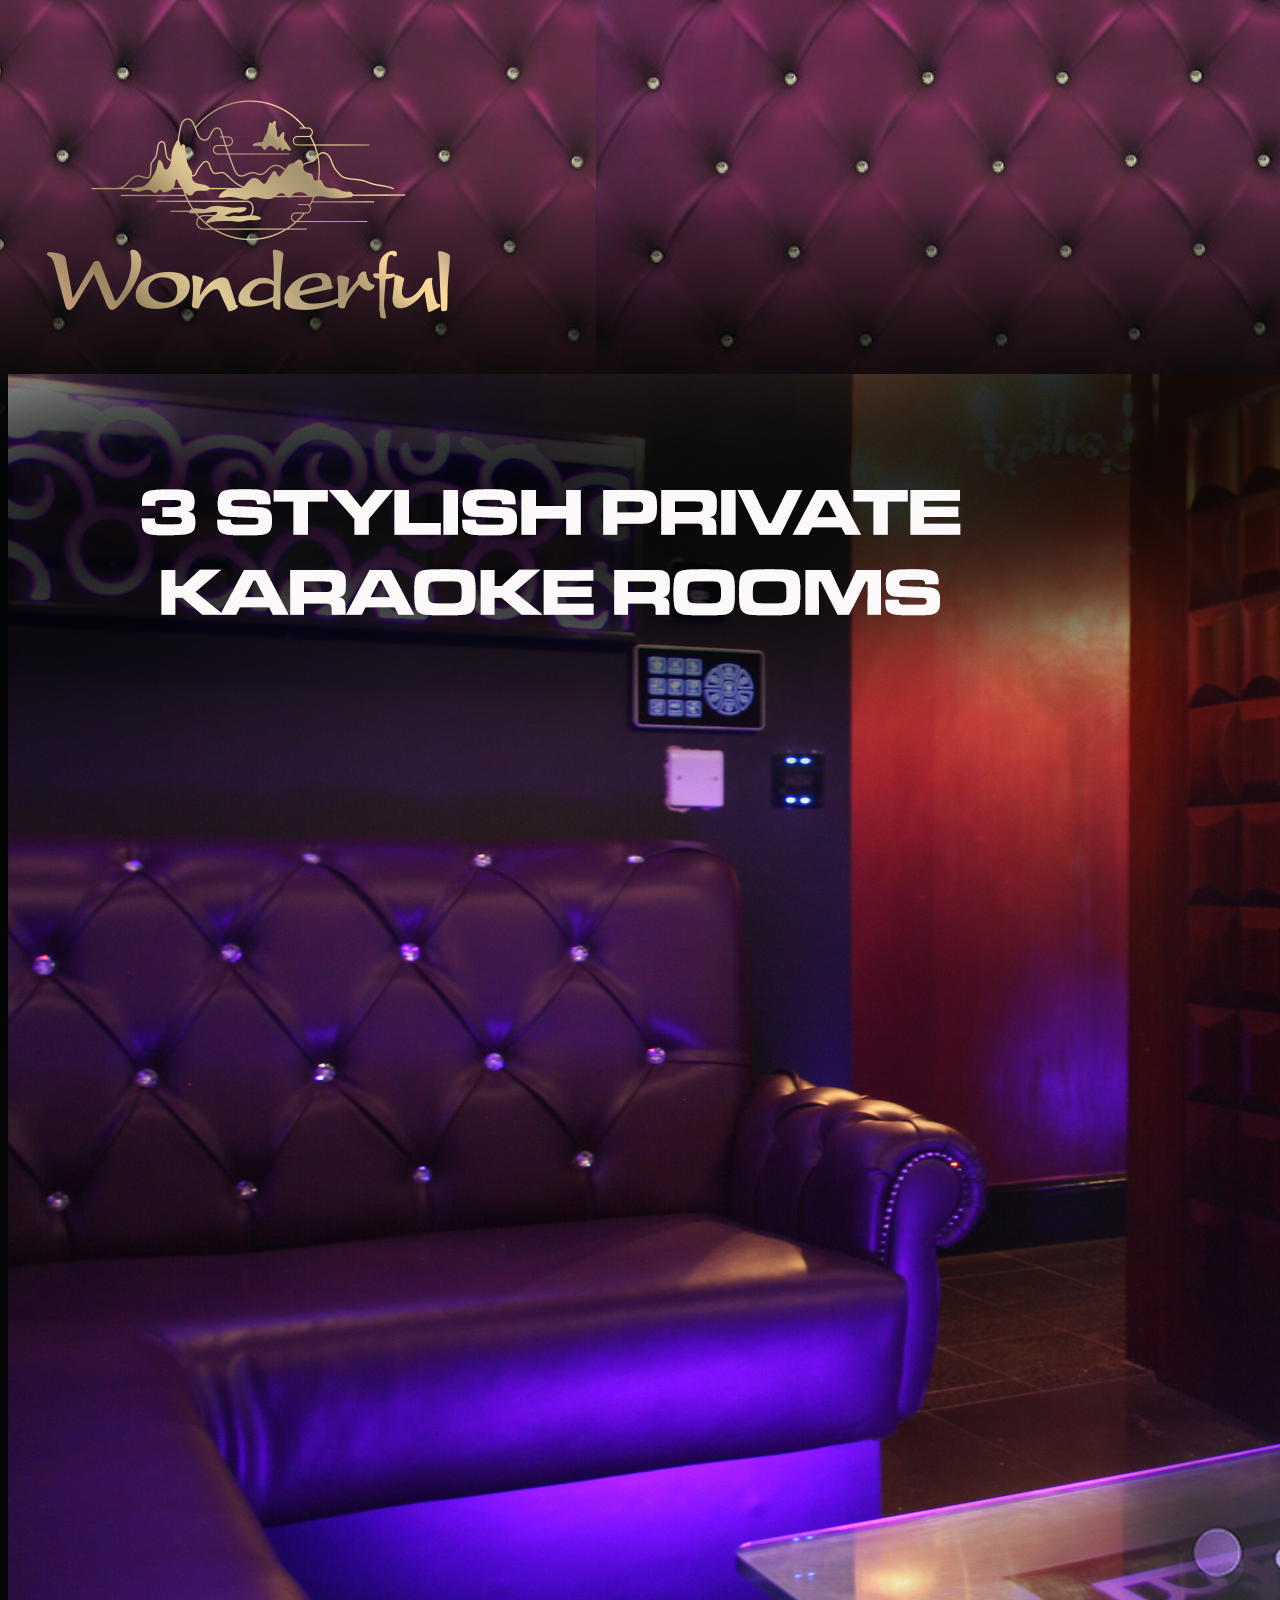
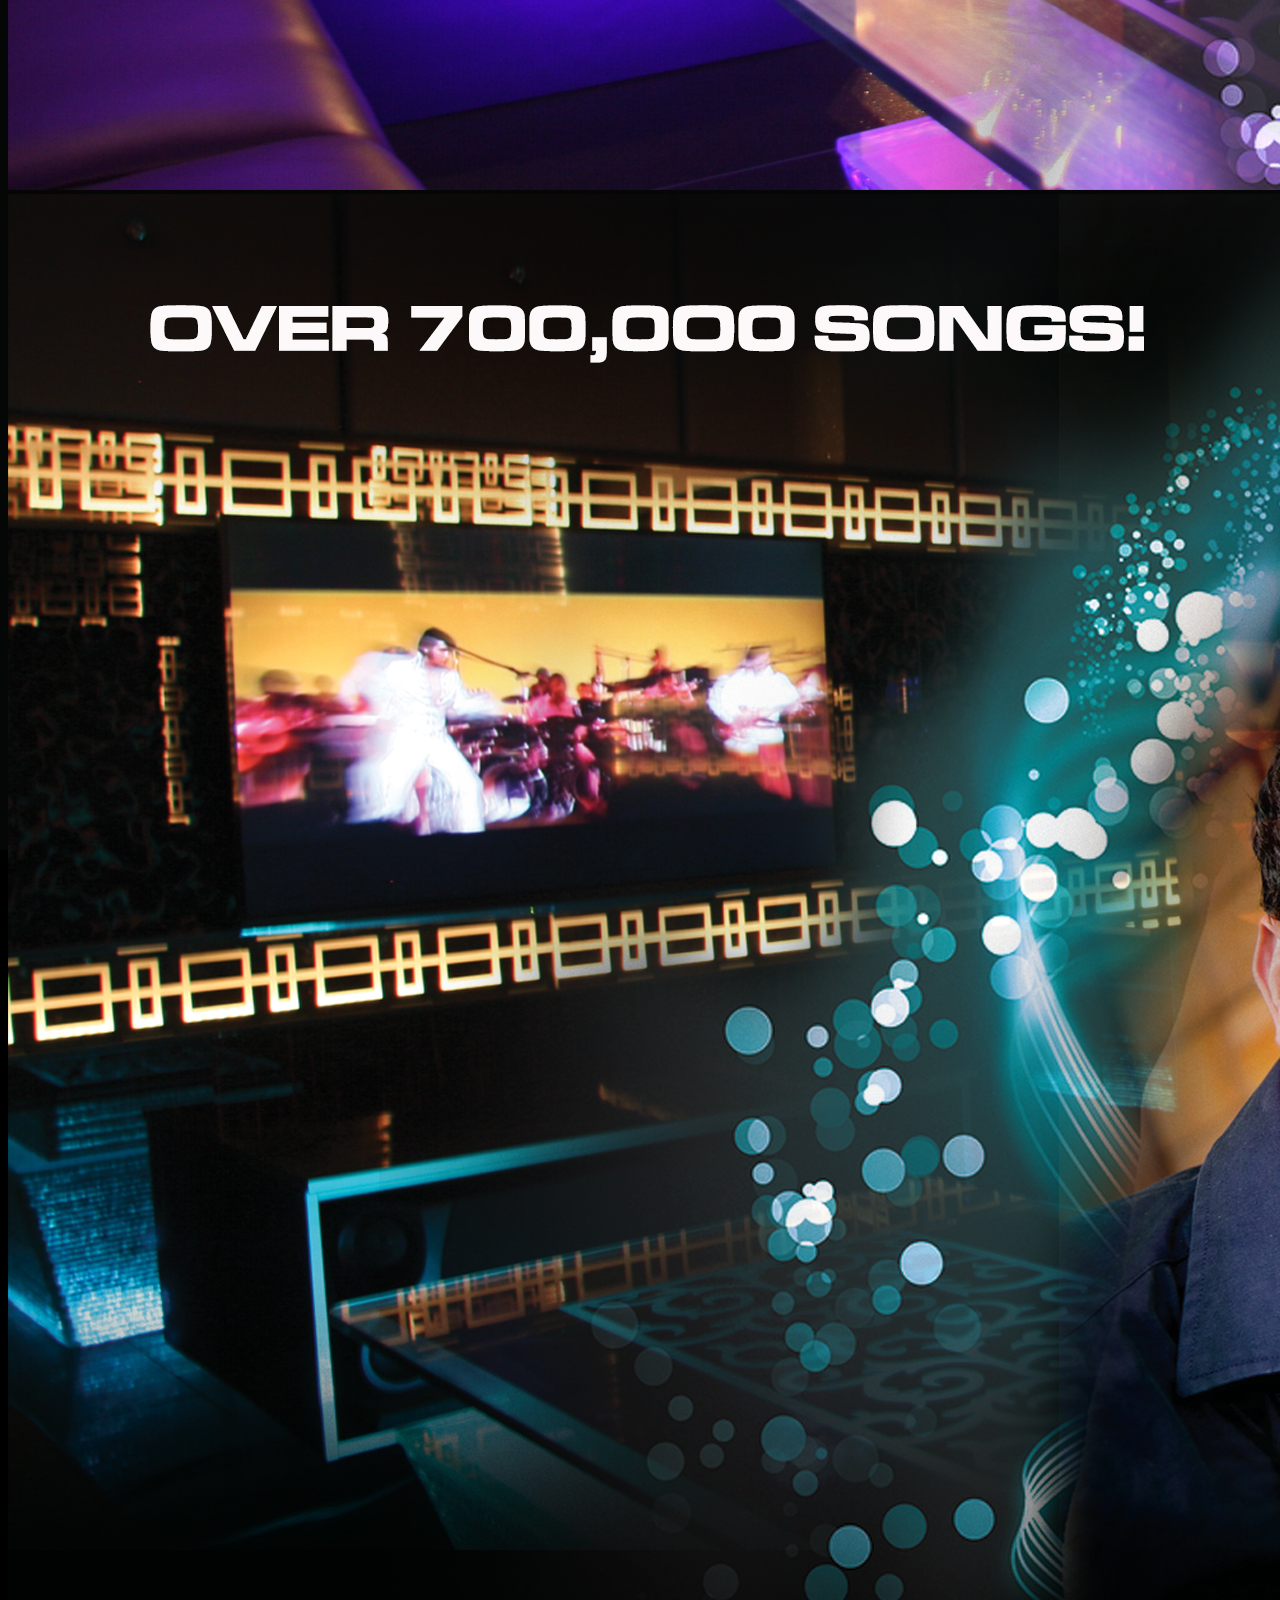
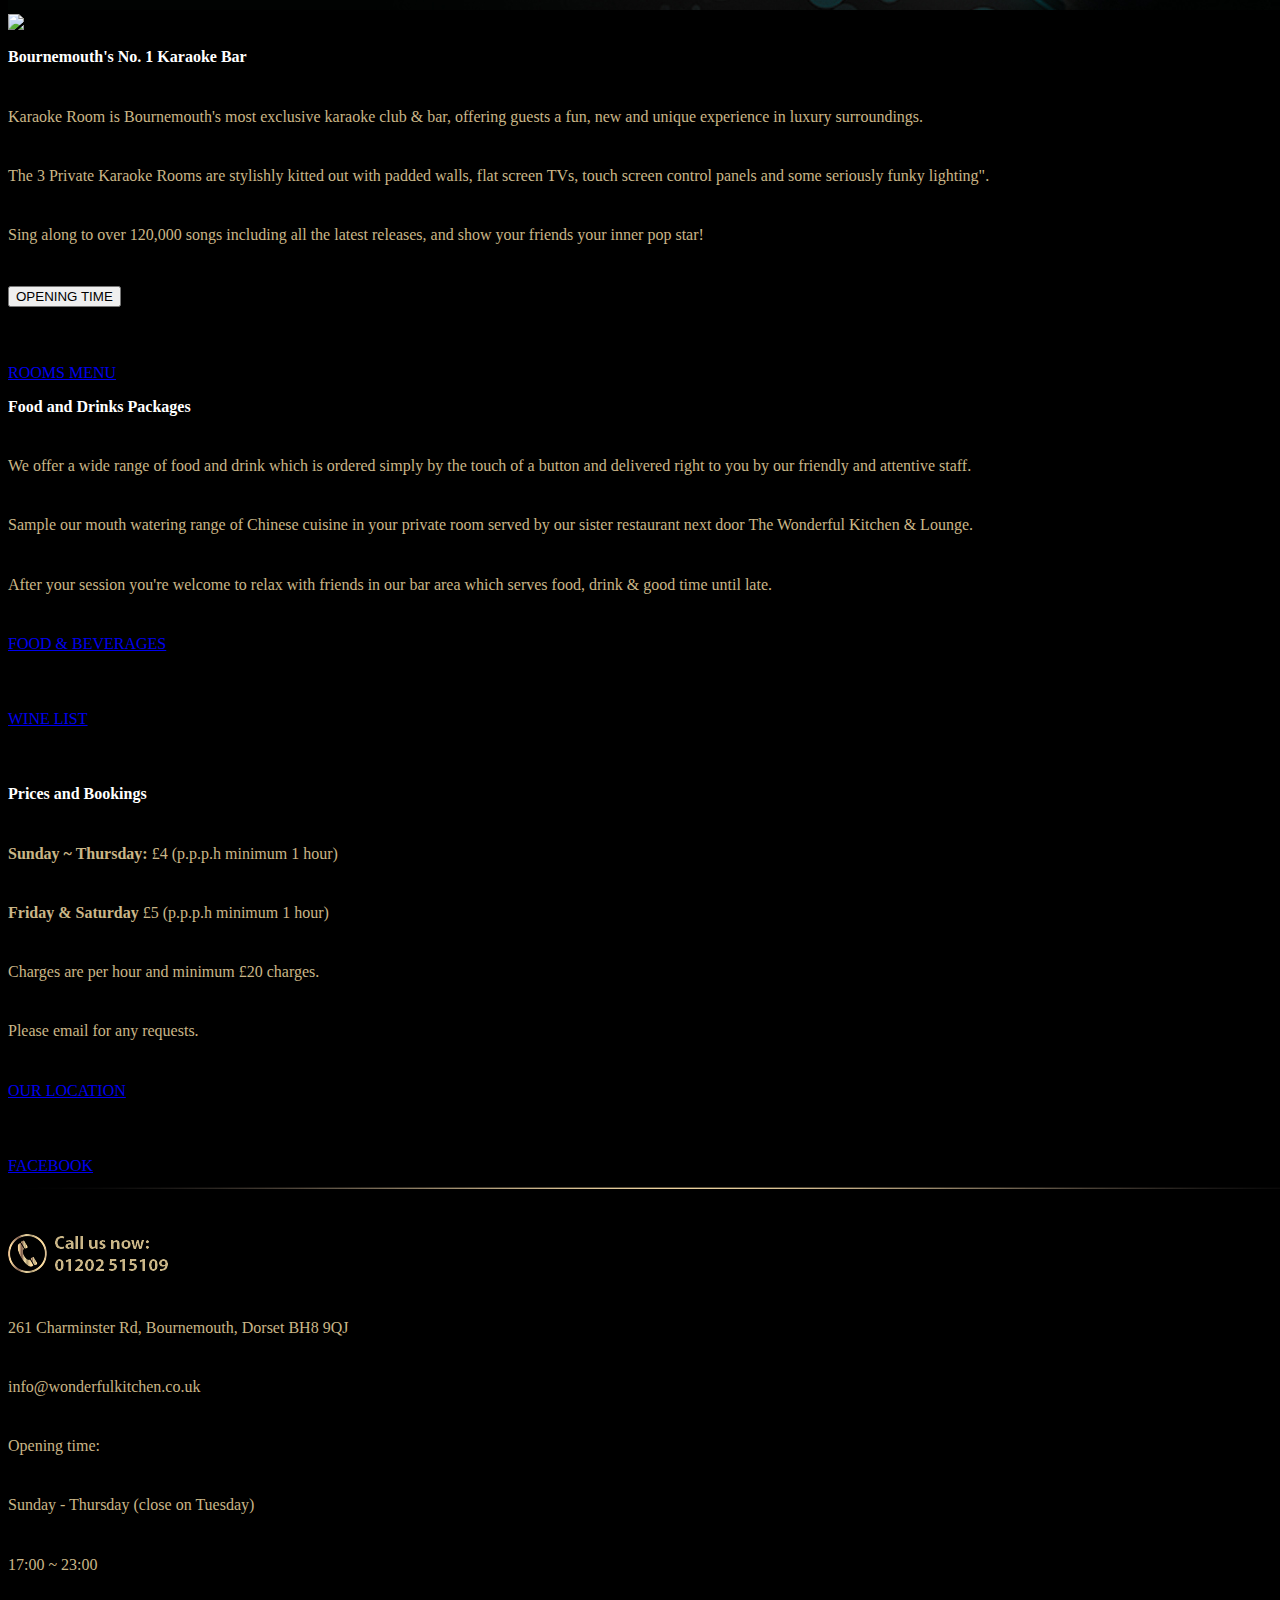
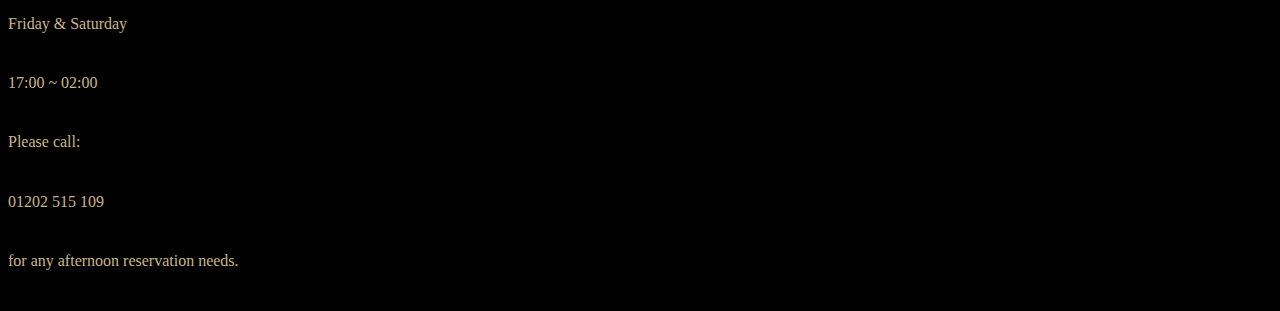
==== commit c7184be7: "upd: update pdfs" ====
--- a/contents/html/karaoke/index.html
+++ b/contents/html/karaoke/index.html
@@ -51,8 +51,8 @@
                         <button class="button is-dark is-fullwidth modal-button" data-target="modal-hours"
                             aria-haspopup="true">OPENING TIME</button>
                         <p></p>
-                        <button class="button is-dark is-fullwidth modal-button" data-target="modal-ter"
-                            aria-haspopup="true">PRIVATE PARTIES</button>
+                        <a class="button is-dark is-fullwidth" href="../../../contents/pdf/menuK.pdf" role="button"
+                            target="_blank">ROOMS MENU</a>
                     </article>
                 </div>
                 <div class="tile is-parent">
@@ -120,7 +120,7 @@
     </div>
 
     <!-- Karaoke Info Modal -->
-    <div id="modal-ter" class="modal">
+    <!-- <div id="modal-ter" class="modal">
         <div class="modal-background"></div>
         <div class="modal-card">
             <header class="modal-card-head">
@@ -180,6 +180,7 @@
             </section>
         </div>
     </div>
+-->
 
     <script src="../../../js/modal.js"></script>
     <script src="https://cdn.jsdelivr.net/npm/bulma-carousel@4.0.4/dist/js/bulma-carousel.min.js"></script>
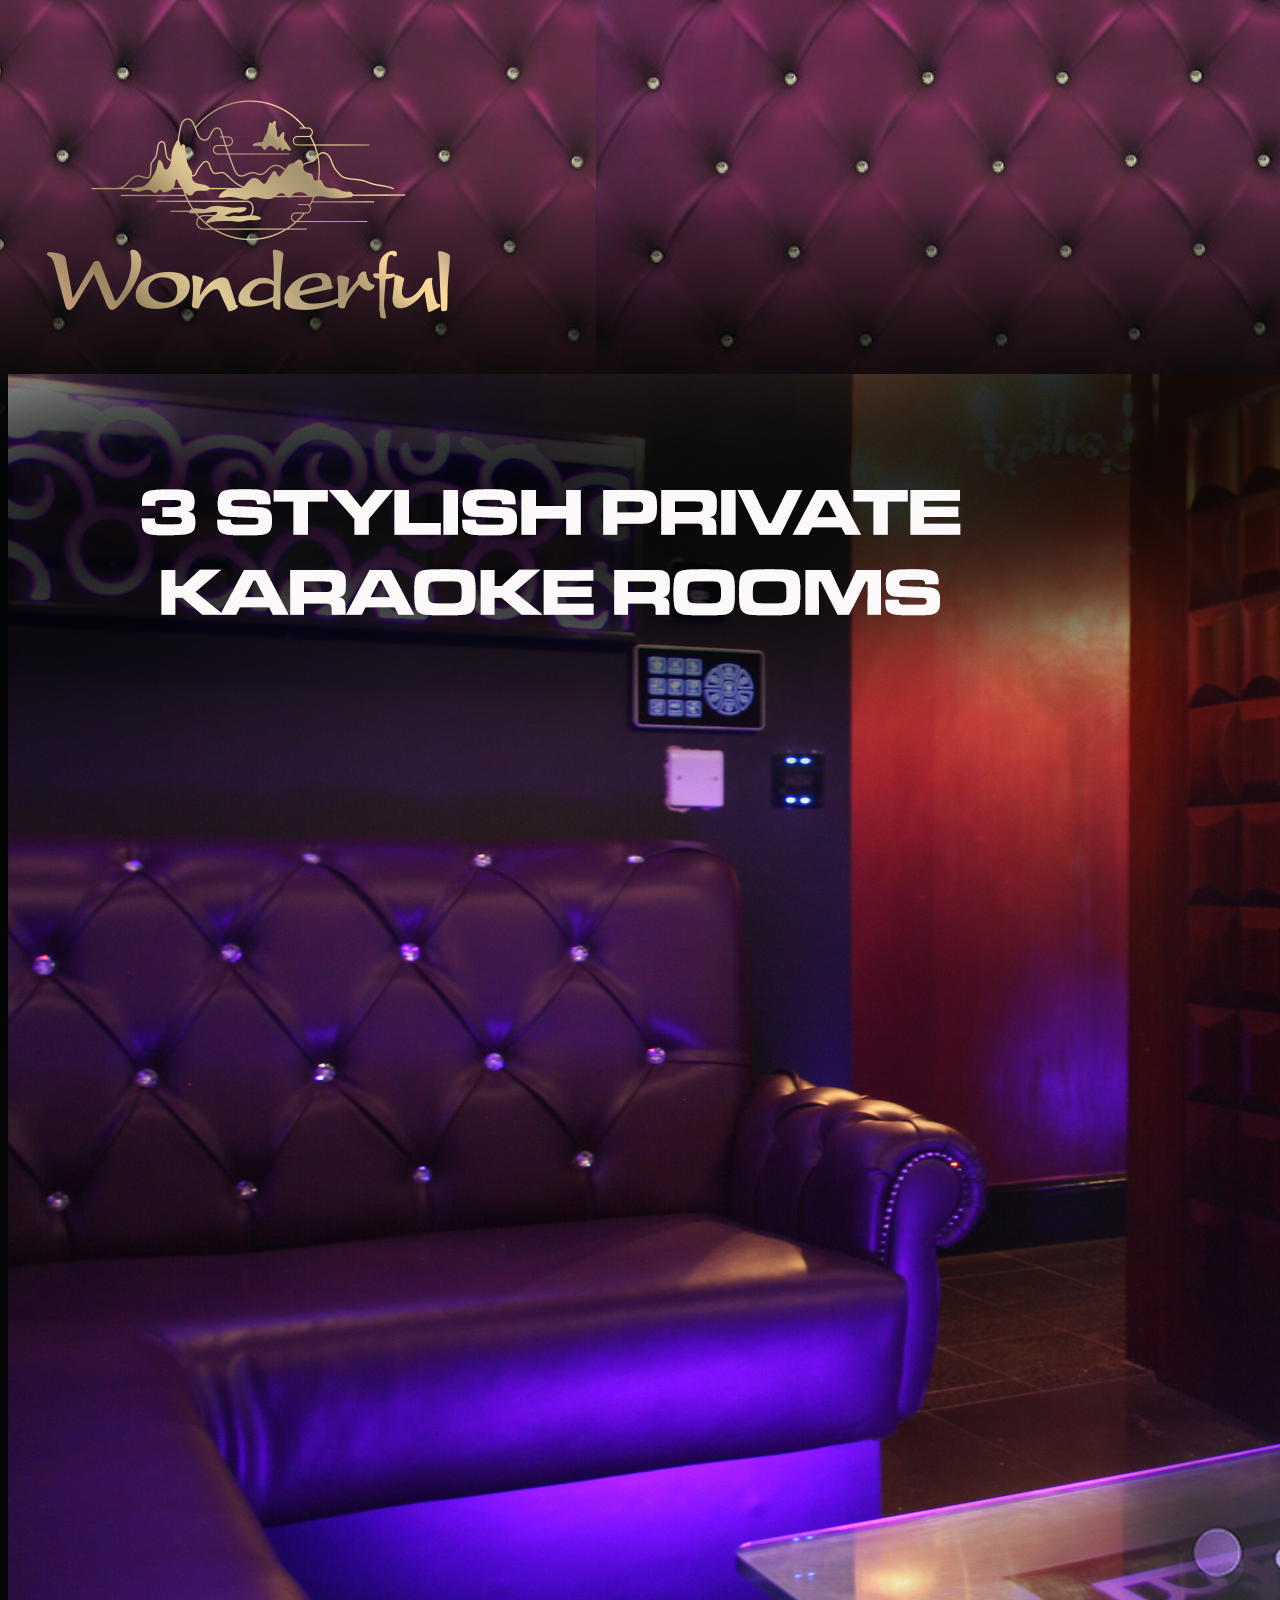
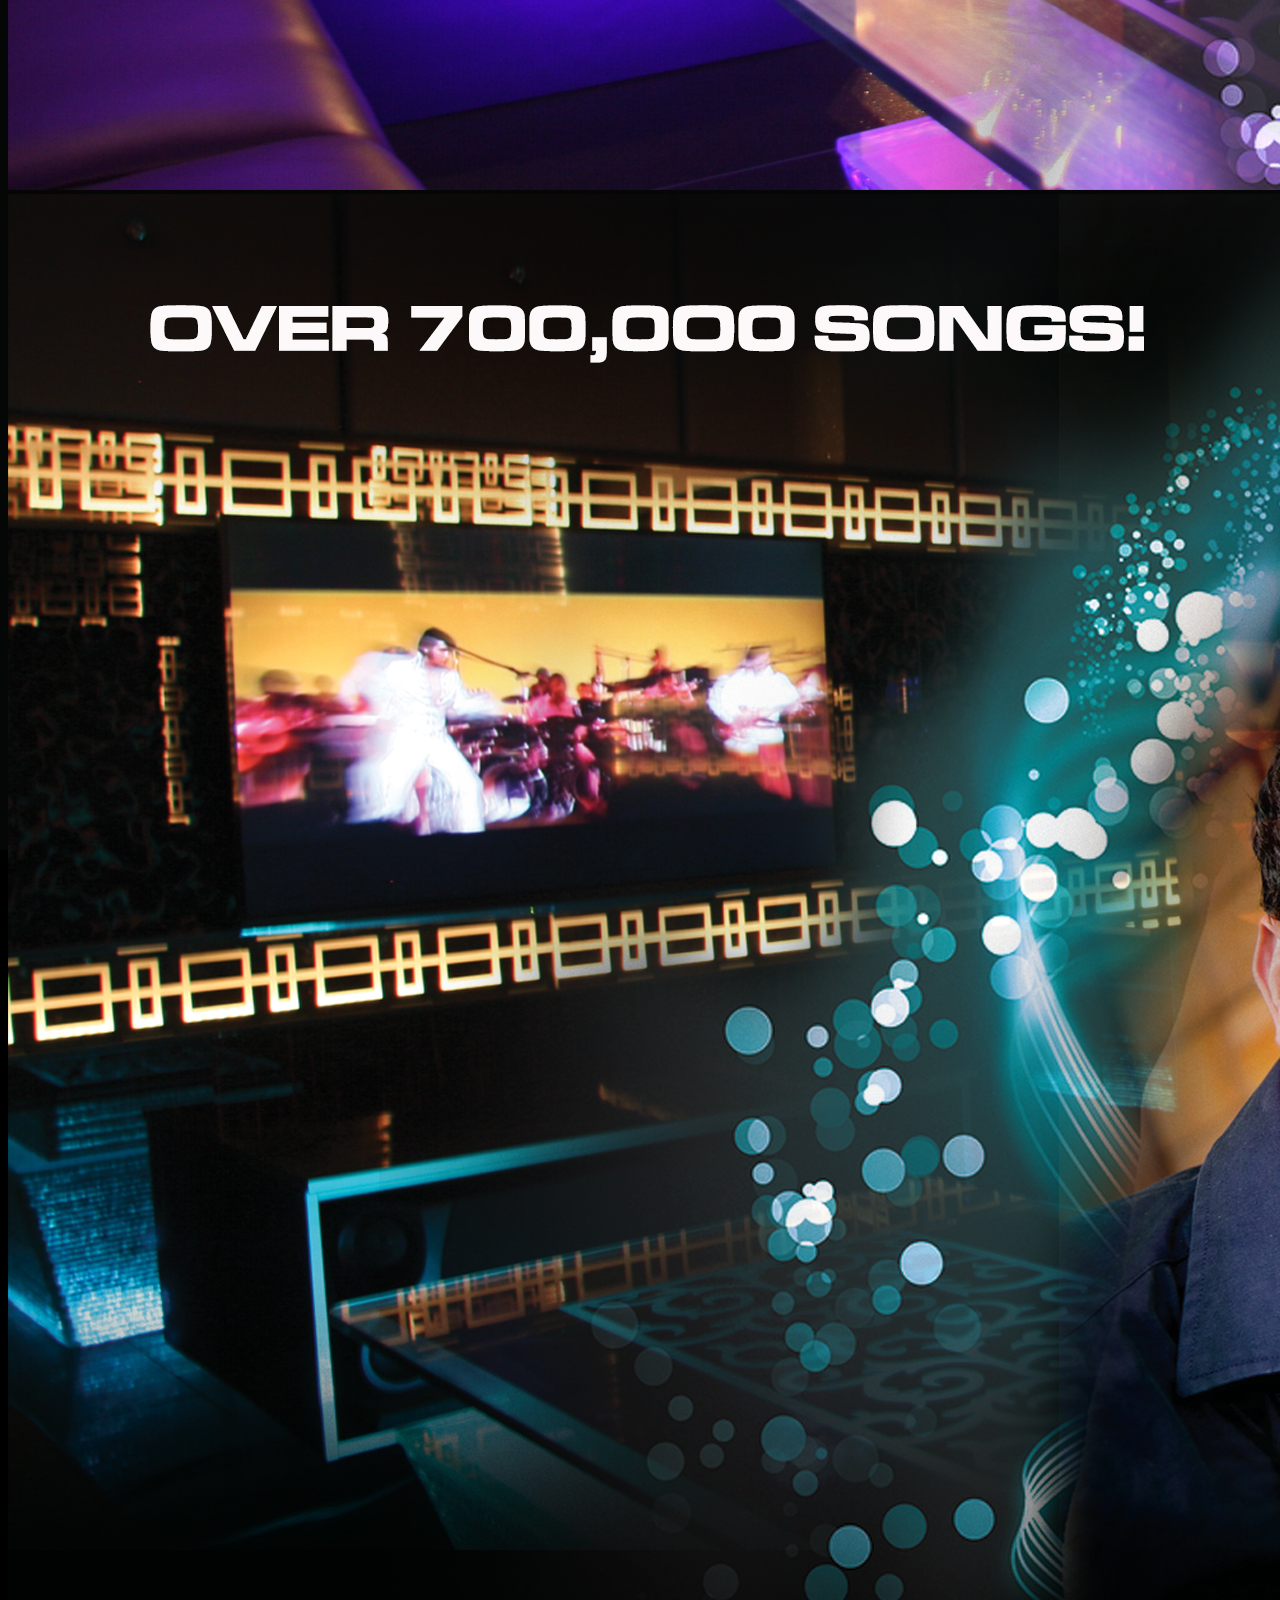
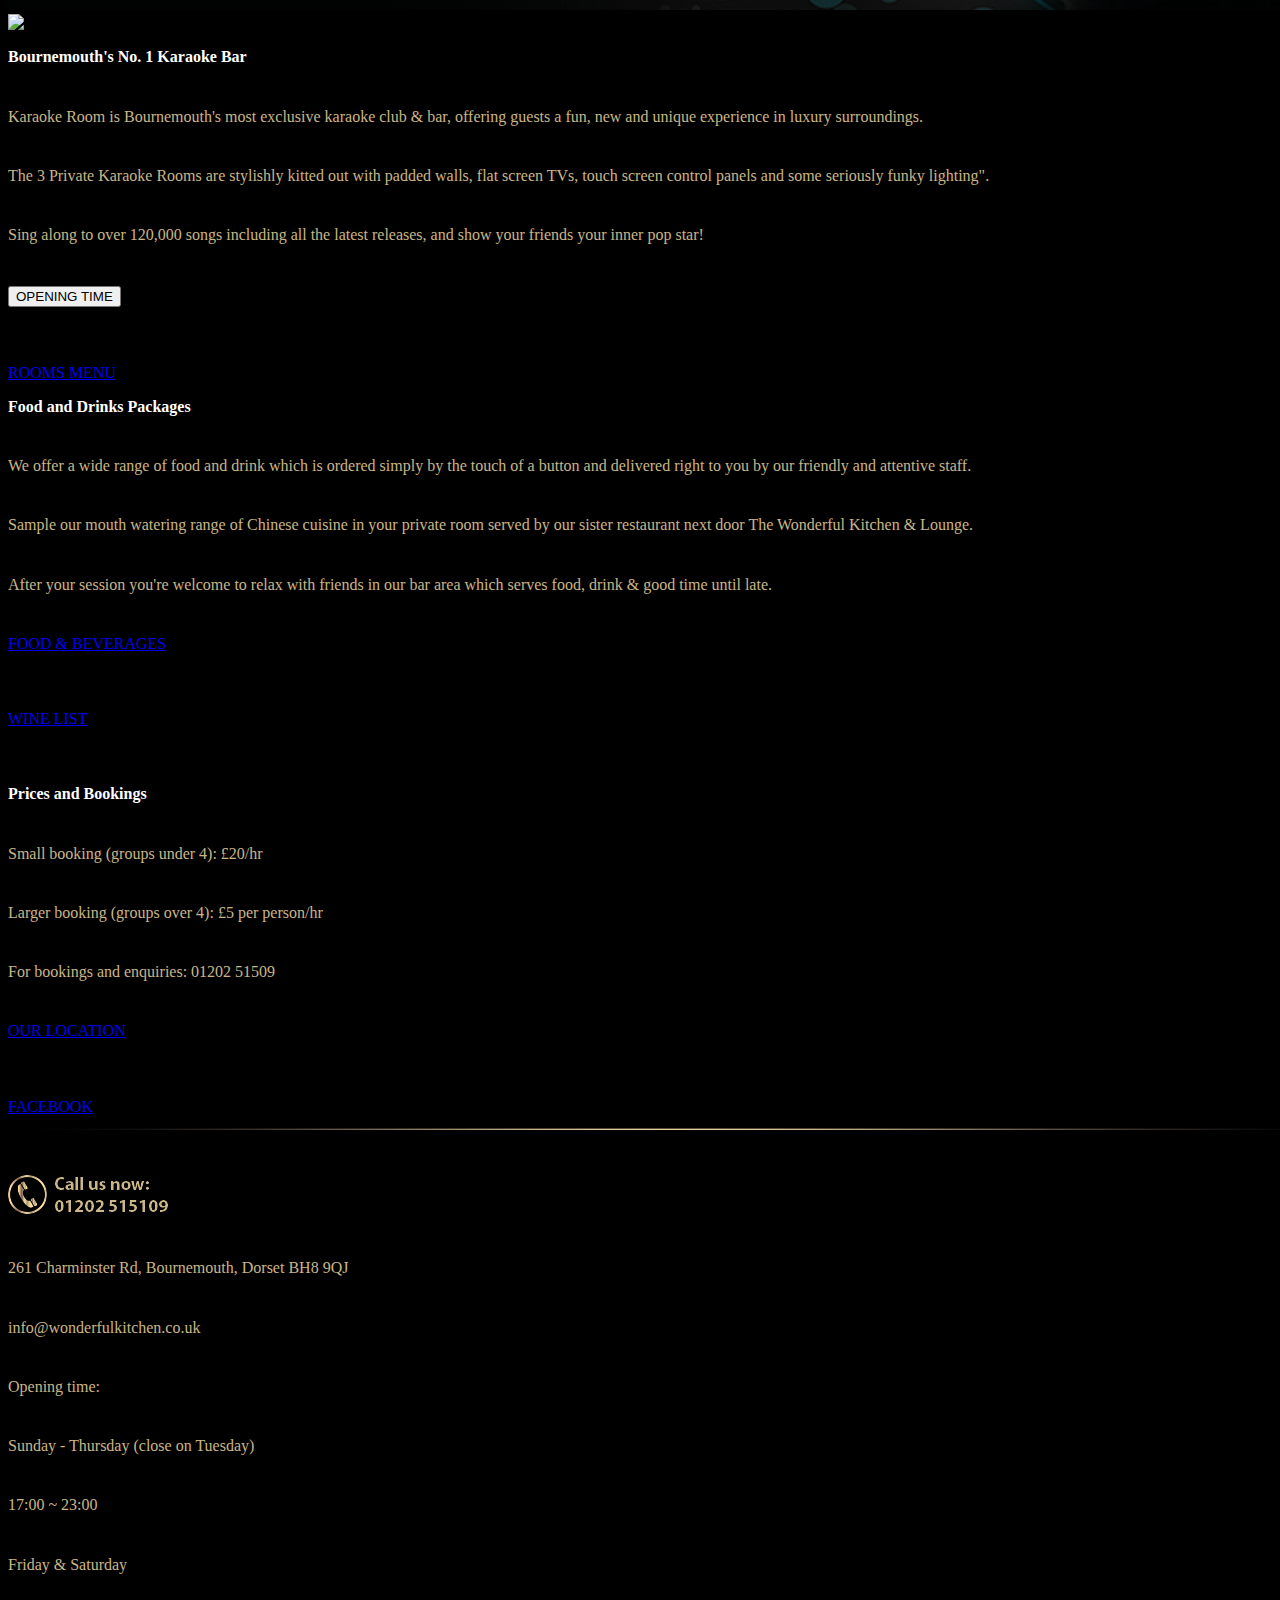
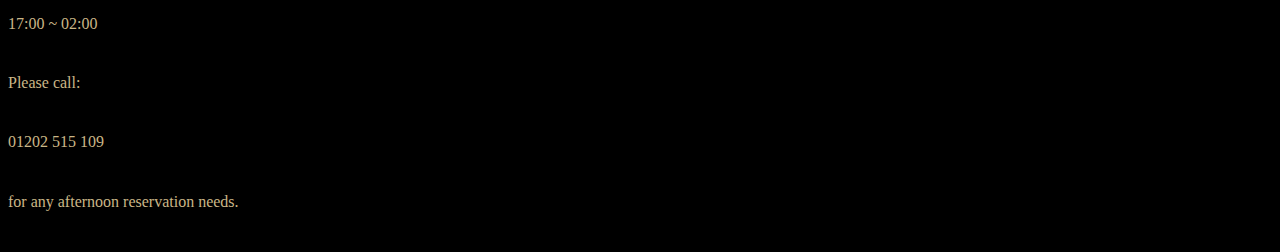
==== commit 3fced812: "upd: update karaoke rooms booking info" ====
--- a/contents/html/karaoke/index.html
+++ b/contents/html/karaoke/index.html
@@ -75,10 +75,9 @@
                 <div class="tile is-parent">
                     <article class="tile is-child">
                         <p class="subtitle">Prices and Bookings</p>
-                        <p><b>Sunday ~ Thursday:</b> &#163;4 (p.p.p.h minimum 1 hour)</p>
-                        <p><b>Friday &amp; Saturday</b> &#163;5 (p.p.p.h minimum 1 hour)</p>
-                        <p>Charges are per hour and minimum &#163;20 charges.</p>
-                        <p>Please email for any requests.</p>
+                        <p>Small booking &#40;groups under 4&#41;&#58; &#163;20&#47;hr</p>
+                        <p>Larger booking &#40;groups over 4&#41;&#58; &#163;5 per person/hr</p>
+                        <p>For bookings and enquiries&#58; 01202 51509</p>
                         <a class="button is-success is-fullwidth" href="https://goo.gl/maps/8s7UKmbwJpD2" role="
                             button" target="_blank">OUR LOCATION</a>
                         <p></p>
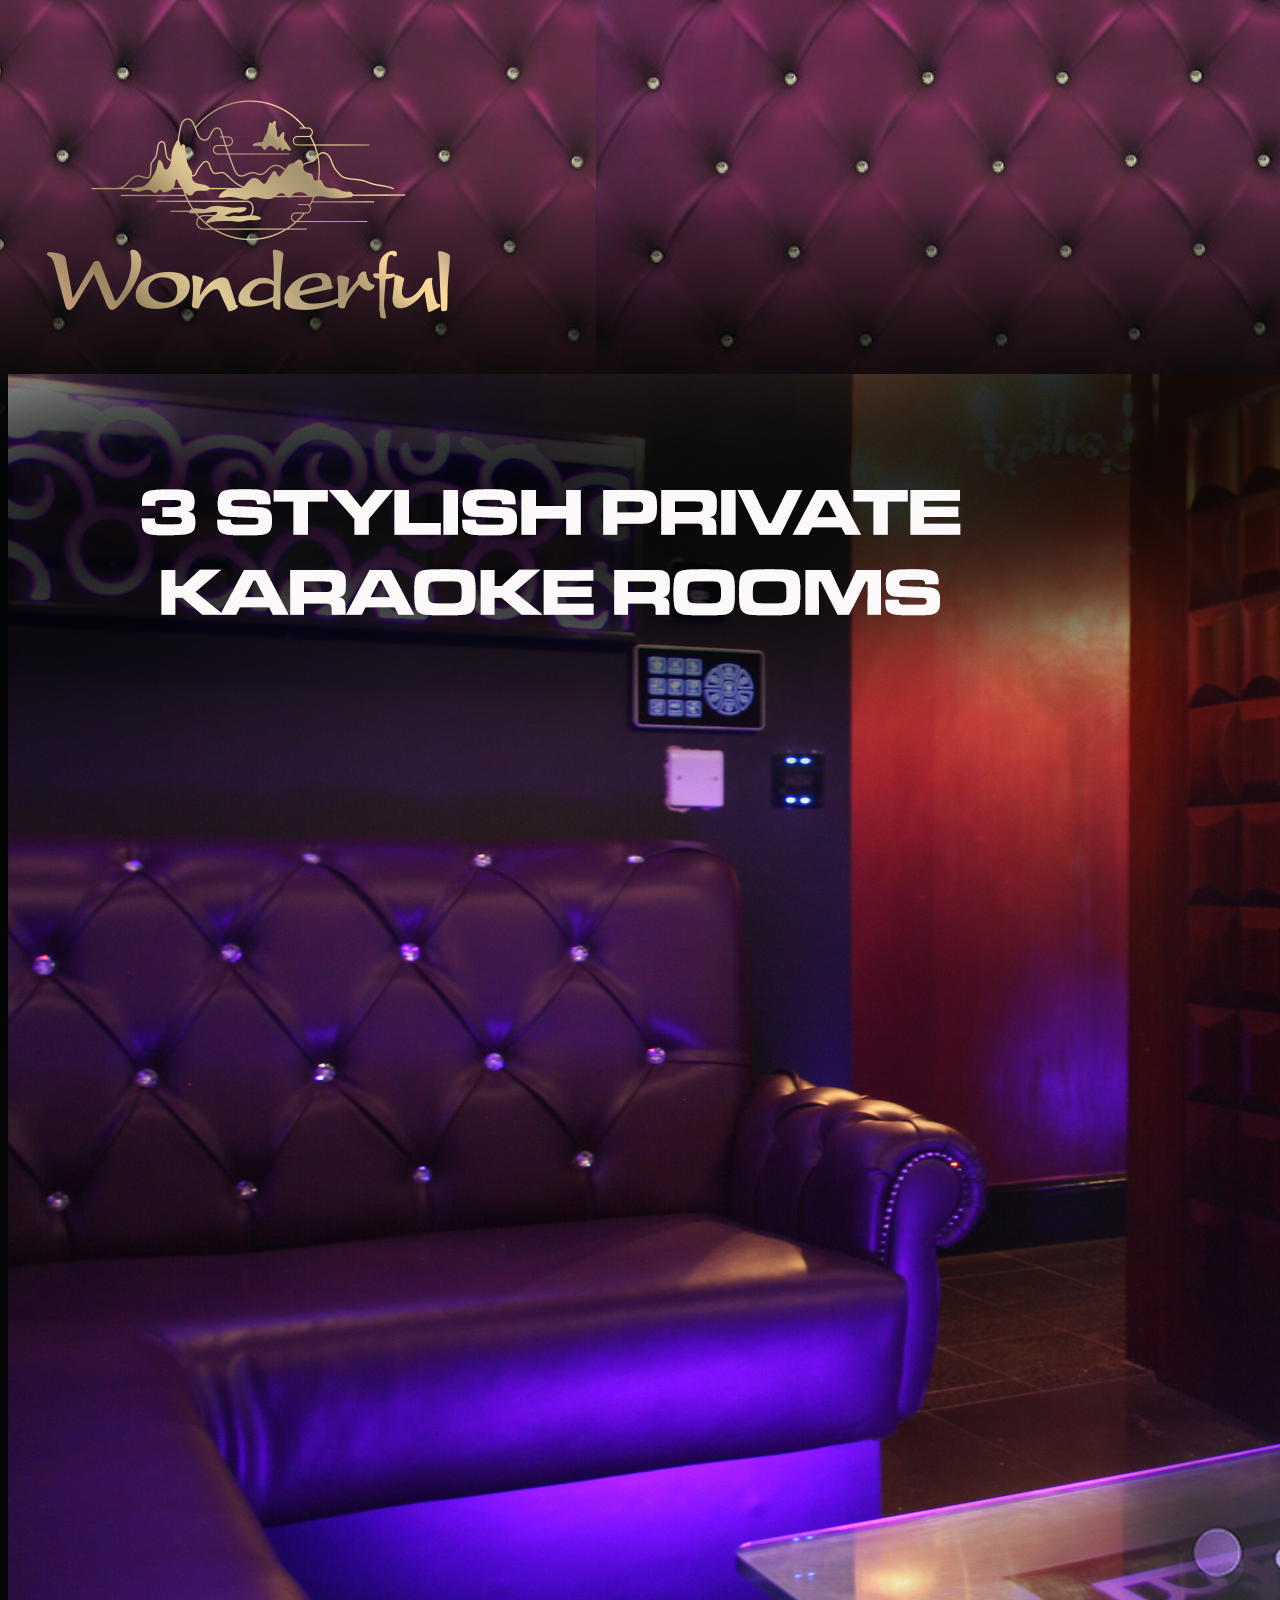
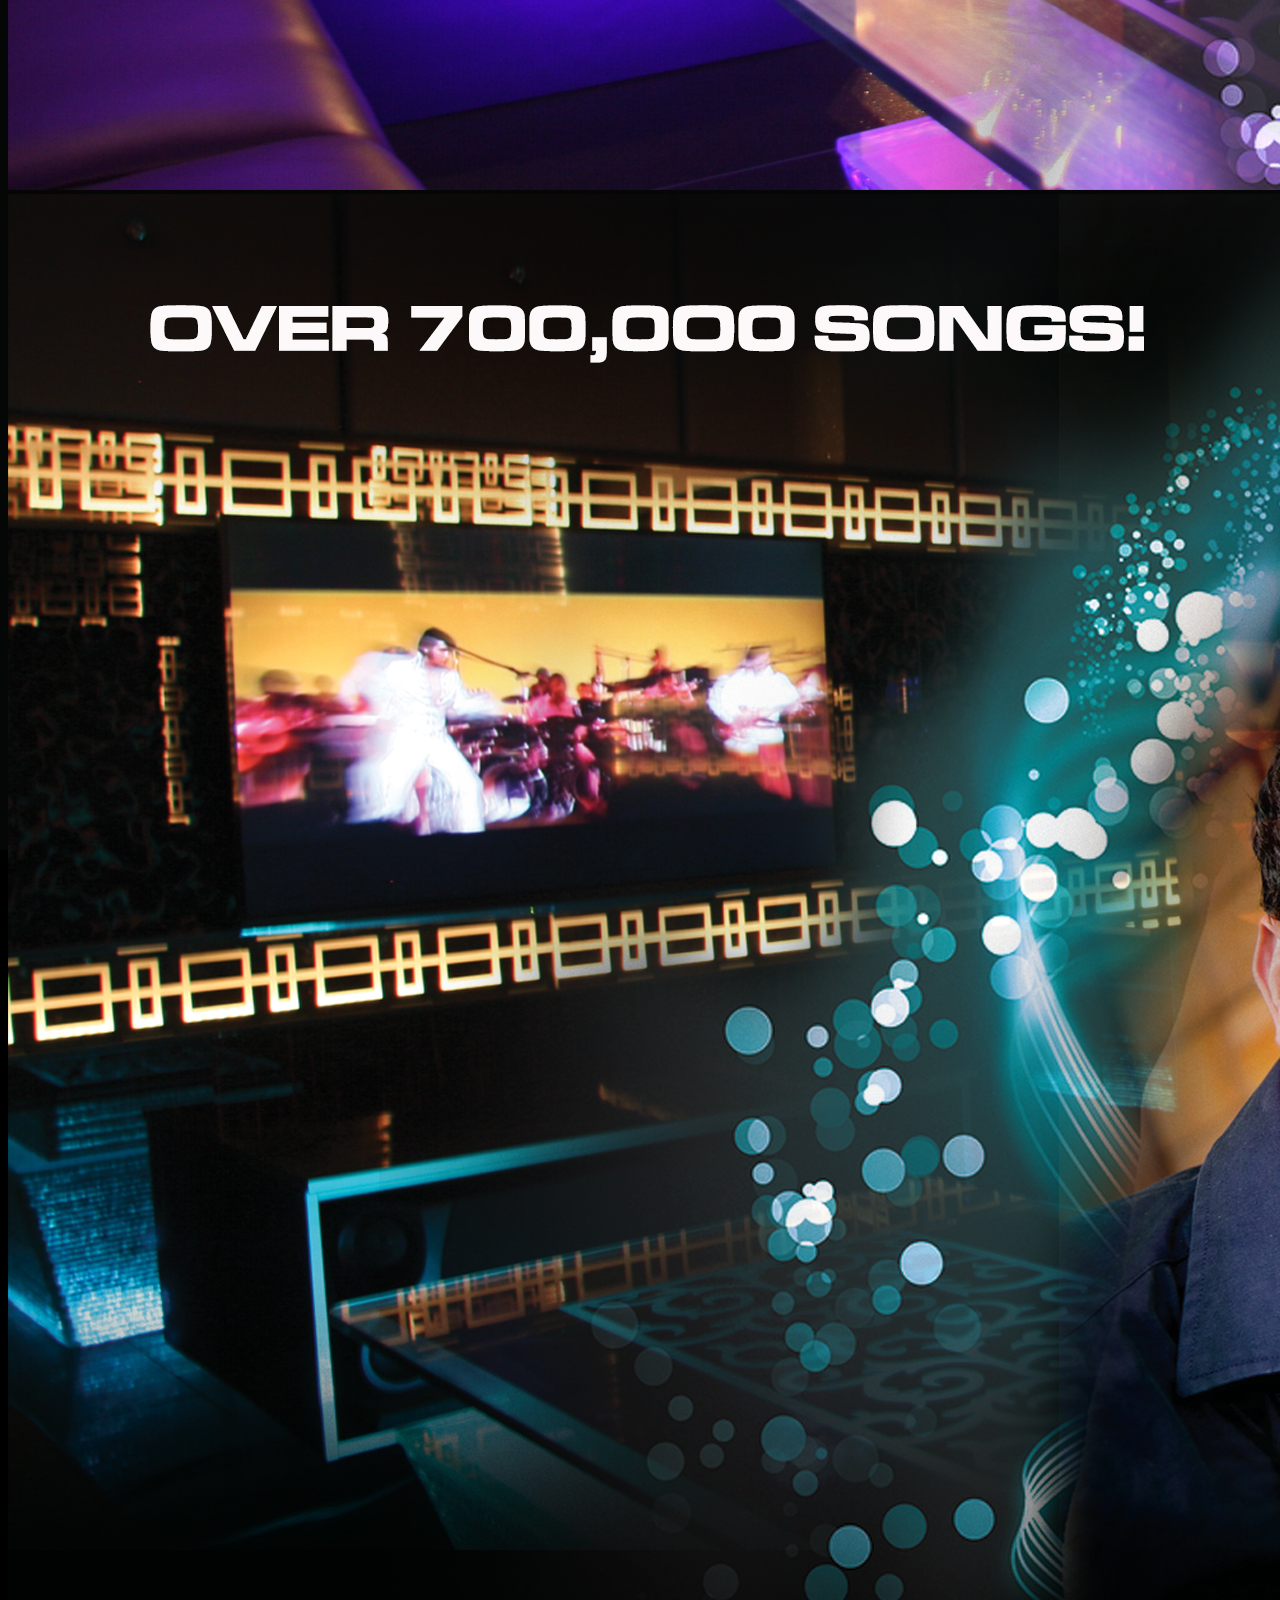
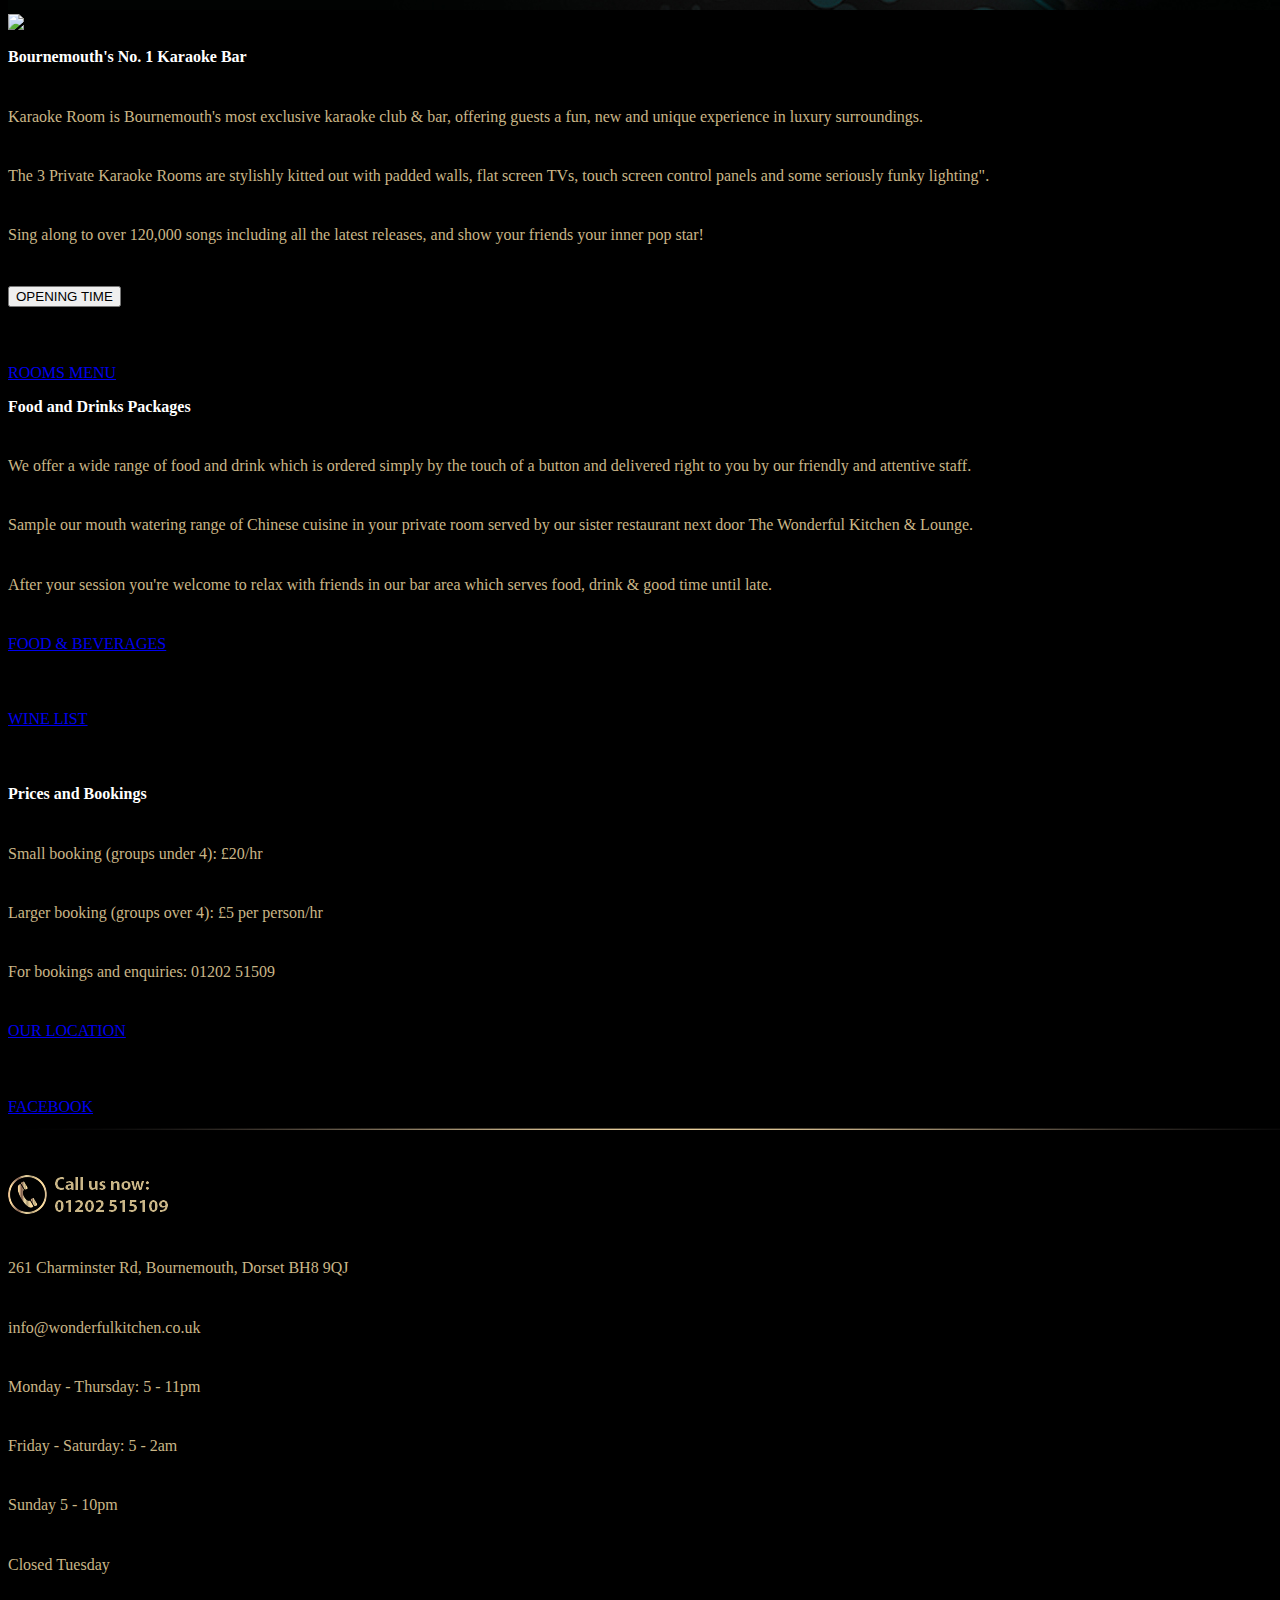
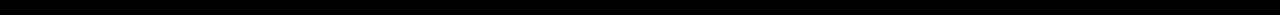
==== commit aeb7d505: "upd: change opening times in a clear manner" ====
--- a/contents/html/karaoke/index.html
+++ b/contents/html/karaoke/index.html
@@ -105,81 +105,14 @@
         <div class="modal-card has-text-centered">
             <section class="modal-card-body">
                 <div class="content">
-                    <p>Opening time:</p>
-                    <p>Sunday - Thursday (close on Tuesday)</p>
-                    <p>17:00 ~ 23:00</p>
-                    <p>Friday & Saturday</p>
-                    <p>17:00 ~ 02:00</p>
-                    <p>Please call:</p>
-                    <p>01202 515 109</p>
-                    <p>for any afternoon reservation needs.</p>
+                    <p>Monday &#45; Thursday: 5 &#45; 11pm</p>
+                    <p>Friday &#45; Saturday: 5 &#45; 2am</p>
+                    <p>Sunday 5 &#45; 10pm</p>
+                    <p>Closed Tuesday</p>
                 </div>
             </section>
         </div>
     </div>
-
-    <!-- Karaoke Info Modal -->
-    <!-- <div id="modal-ter" class="modal">
-        <div class="modal-background"></div>
-        <div class="modal-card">
-            <header class="modal-card-head">
-                <p class="modal-card-title has-text-centered">Karaoke Rooms - Private Parties</p>
-                <button class="delete" aria-label="close"></button>
-            </header>
-            <section class="modal-card-body">
-                <div class="content">
-                    <h1 class="has-text-centered">Birthday Parties</h1>
-                    <p>For a fun and unforgettable birthday for you and your friends, book your party at Karaoke Rooms!
-                        Choose from 3 super stylish rooms (choice depends on booking) and sing your hearts out to all of
-                        your favorite songs!</p>
-                    <ul>
-                        <li>2 hours per session for 10 to 12 Guests</li>
-                        <li>Cocktail Jug to share on arrival</li>
-                        <li>Waiter Service</li>
-                        <li>Mixed Finger Tapas</li>
-                        <li>Full use of Karaoke Equipment &amp; Props</li>
-                        <li>All for just &#163;15 per person</li>
-                    </ul>
-                    <p>We are also happy to do bespoke pages to suit your needs.</p>
-                    <p>Got a larger group? You could hire all 3 rooms and the bar area or make use of the Private
-                        Karaoke Suite for up to 30 people in the Wonderful Kitchen Restaurant next door. Call us now
-                        01202 515 109.</p>
-                    <figure class="image is-4by3">
-                        <img src="../../../images/karaoke/birthday.jpg" alt="Birthday Parties">
-                    </figure>
-                    <hr />
-                    <h1 class="has-text-centered">Corporate Functions</h1>
-                    <p>Karaoke Rooms is the perfect destination for a corporate function with a difference. Karaoke is a
-                        great way of team building, entertaining clients or office parties for any occasions.</p>
-                    <p>Hire individual rooms or book the whole venue for up to 60 guests and our attentive staff will
-                        make sure you are well looked after. We provide food and drink options tailored to your needs
-                        and will endeavour to meet all of your requirements. Please call us on 01202 515109 for more
-                        information.</p>
-                    <hr />
-                    <h1 class="has-text-centered">Hen &amp; Stag Parties</h1>
-                    <p>Add a couple of hours at Karaoke Rooms to your Hen or Stag night and we guarantee it will provide
-                        some fantastic laughs. With an impressive list of drinks &amp; cocktails, over 90,000 songs and
-                        our Prop Box, you&#39;ll no doubt create some hilarious memories!</p>
-                    <ul>
-                        <li>2 hours per session for 10 to 12 Guests</li>
-                        <li>Waiter Service</li>
-                        <li>Mixed Finger Tapas</li>
-                        <li>Full use of Karaoke Equipment &amp; Props</li>
-                        <li>All for just &#163;15 per person</li>
-                    </ul>
-                    <p>We&#39;re also happy to do bespoke pages to suit your needs.</p>
-                    <p>Got a larger group? You could hire all 3 rooms and the bar area or make use of the Private
-                        Karaoke Suite for up to 30 people in the Wonderful Kitchen Restaurant next door. Call us now
-                        01202 515 109.</p>
-                    <figure class="image is-4by3">
-                        <img src="../../../images/karaoke/henNight.jpg" alt="Hen &amp; Stag Parties">
-                    </figure>
-                    <hr />
-                </div>
-            </section>
-        </div>
-    </div>
--->
 
     <script src="../../../js/modal.js"></script>
     <script src="https://cdn.jsdelivr.net/npm/bulma-carousel@4.0.4/dist/js/bulma-carousel.min.js"></script>
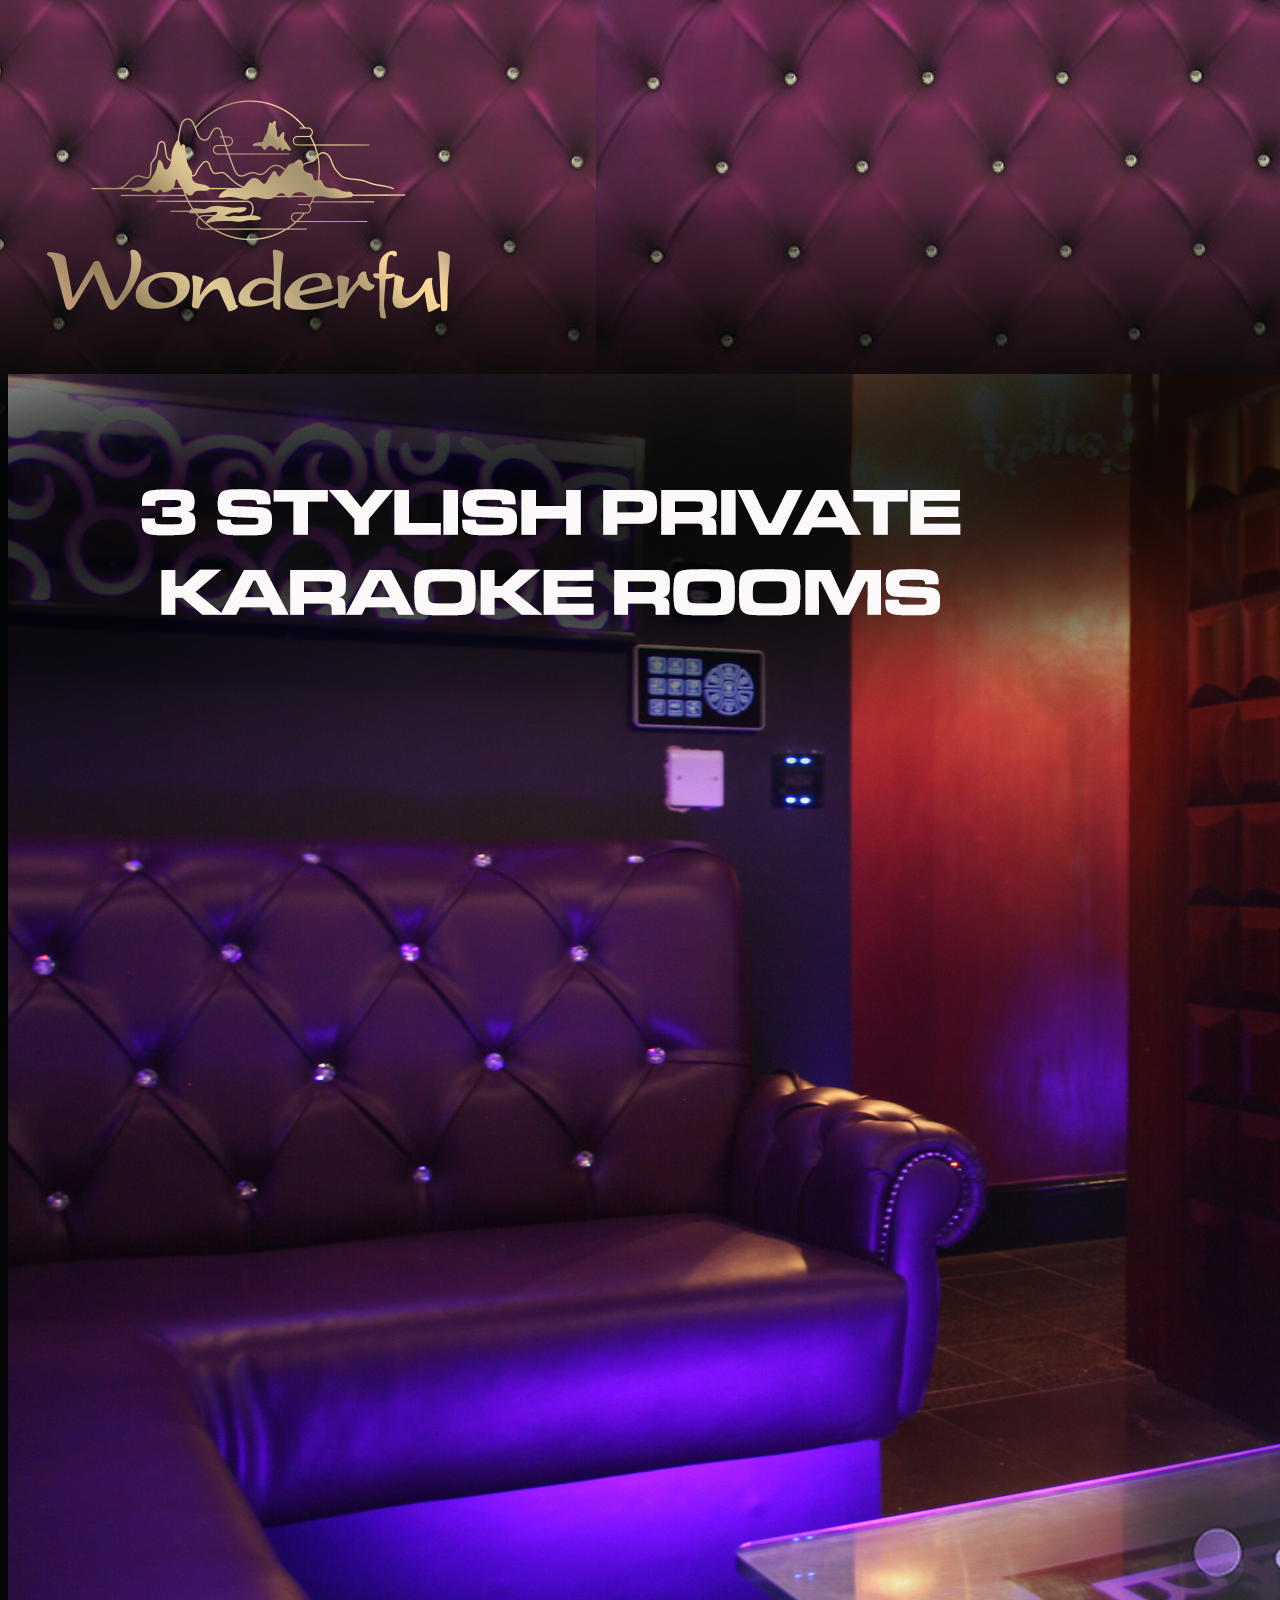
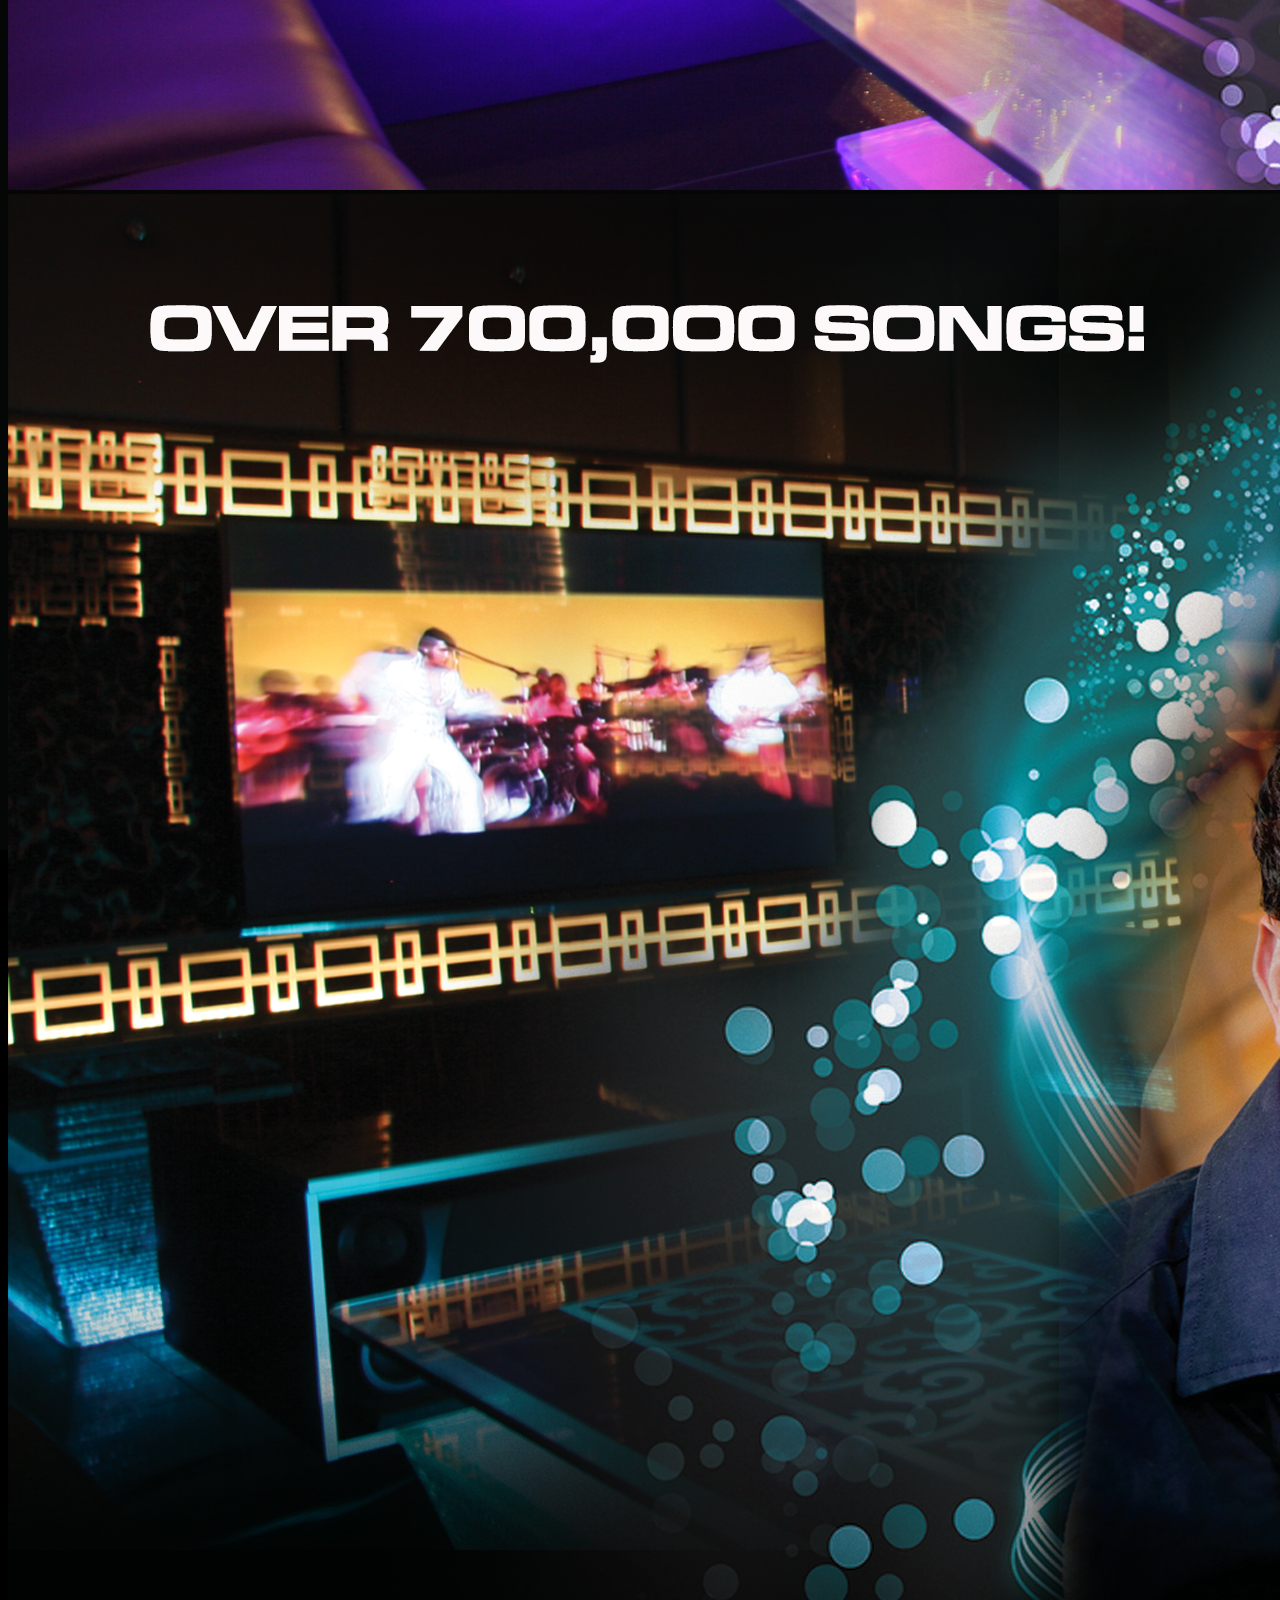
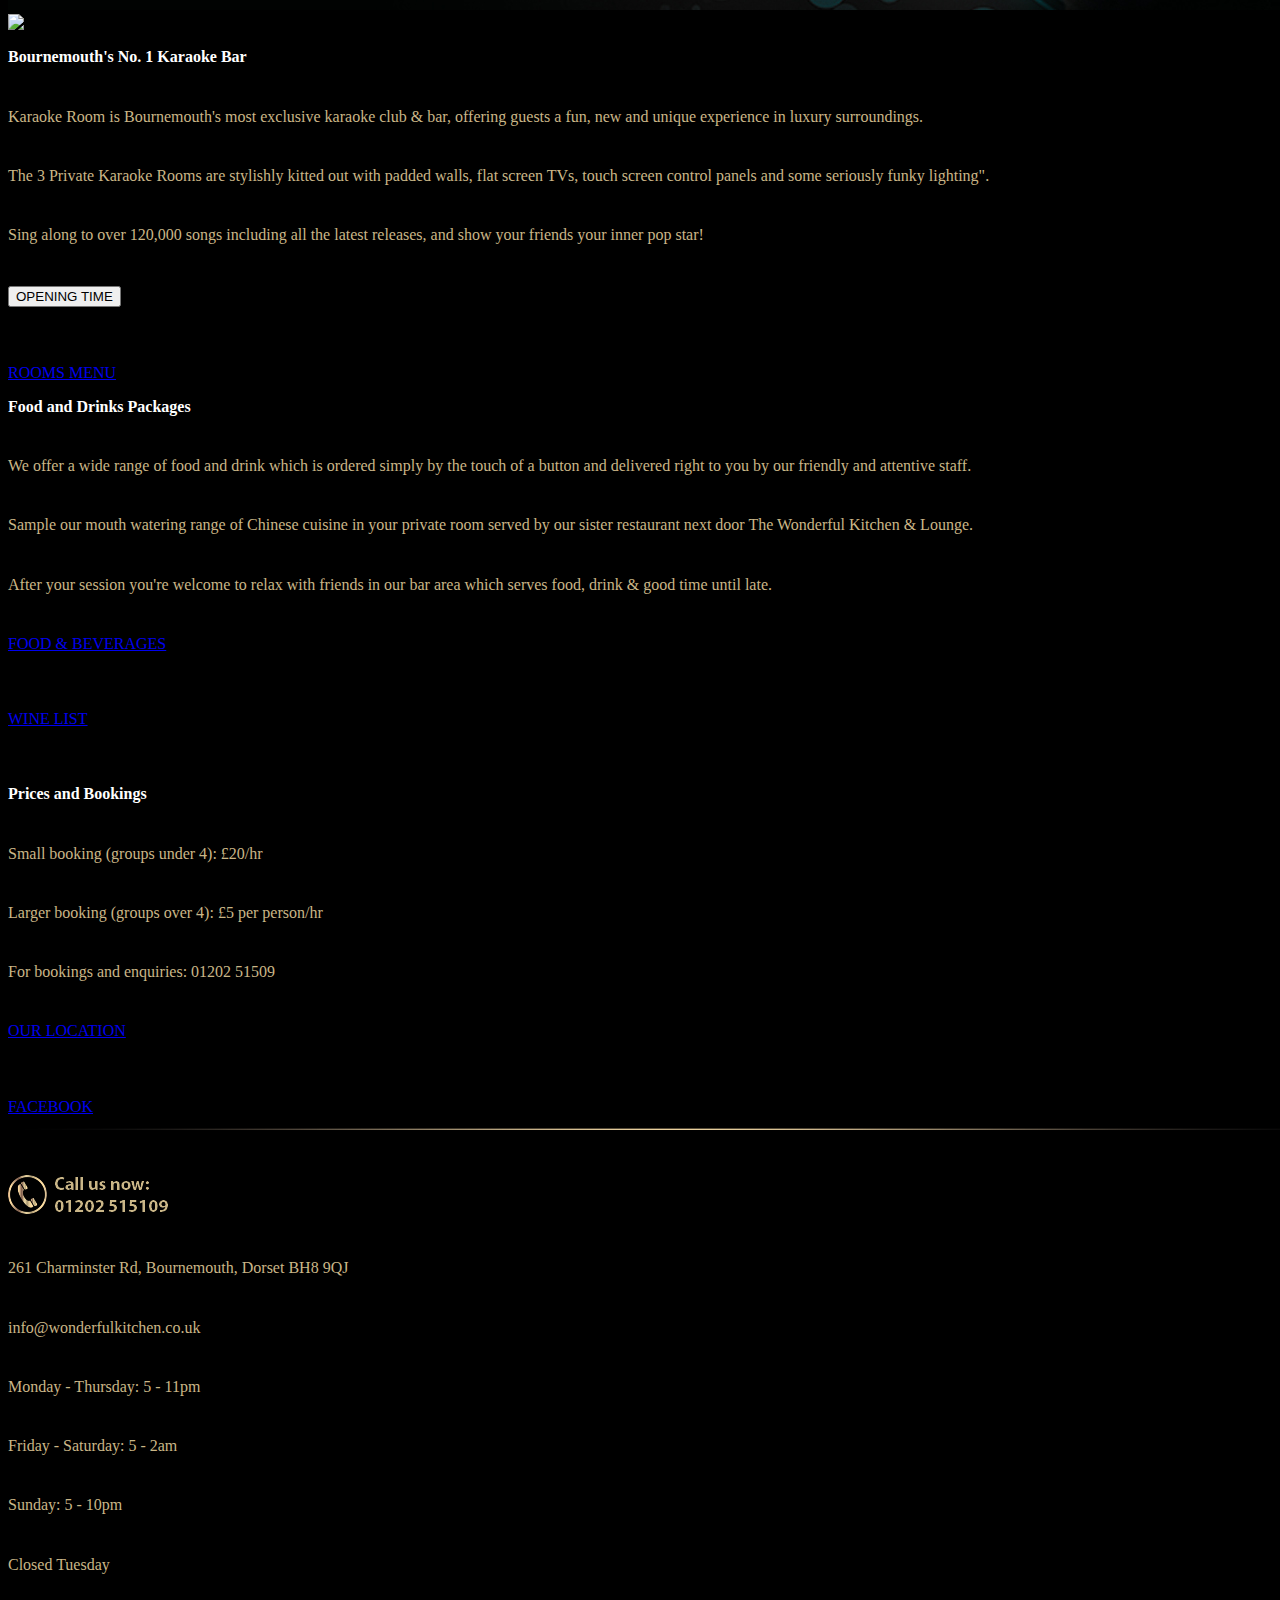
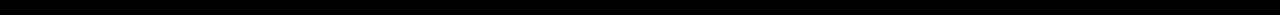
==== commit ebcb820e: "fix: karaoke times symbol" ====
--- a/contents/html/karaoke/index.html
+++ b/contents/html/karaoke/index.html
@@ -107,7 +107,7 @@
                 <div class="content">
                     <p>Monday &#45; Thursday: 5 &#45; 11pm</p>
                     <p>Friday &#45; Saturday: 5 &#45; 2am</p>
-                    <p>Sunday 5 &#45; 10pm</p>
+                    <p>Sunday&#58; 5 &#45; 10pm</p>
                     <p>Closed Tuesday</p>
                 </div>
             </section>
